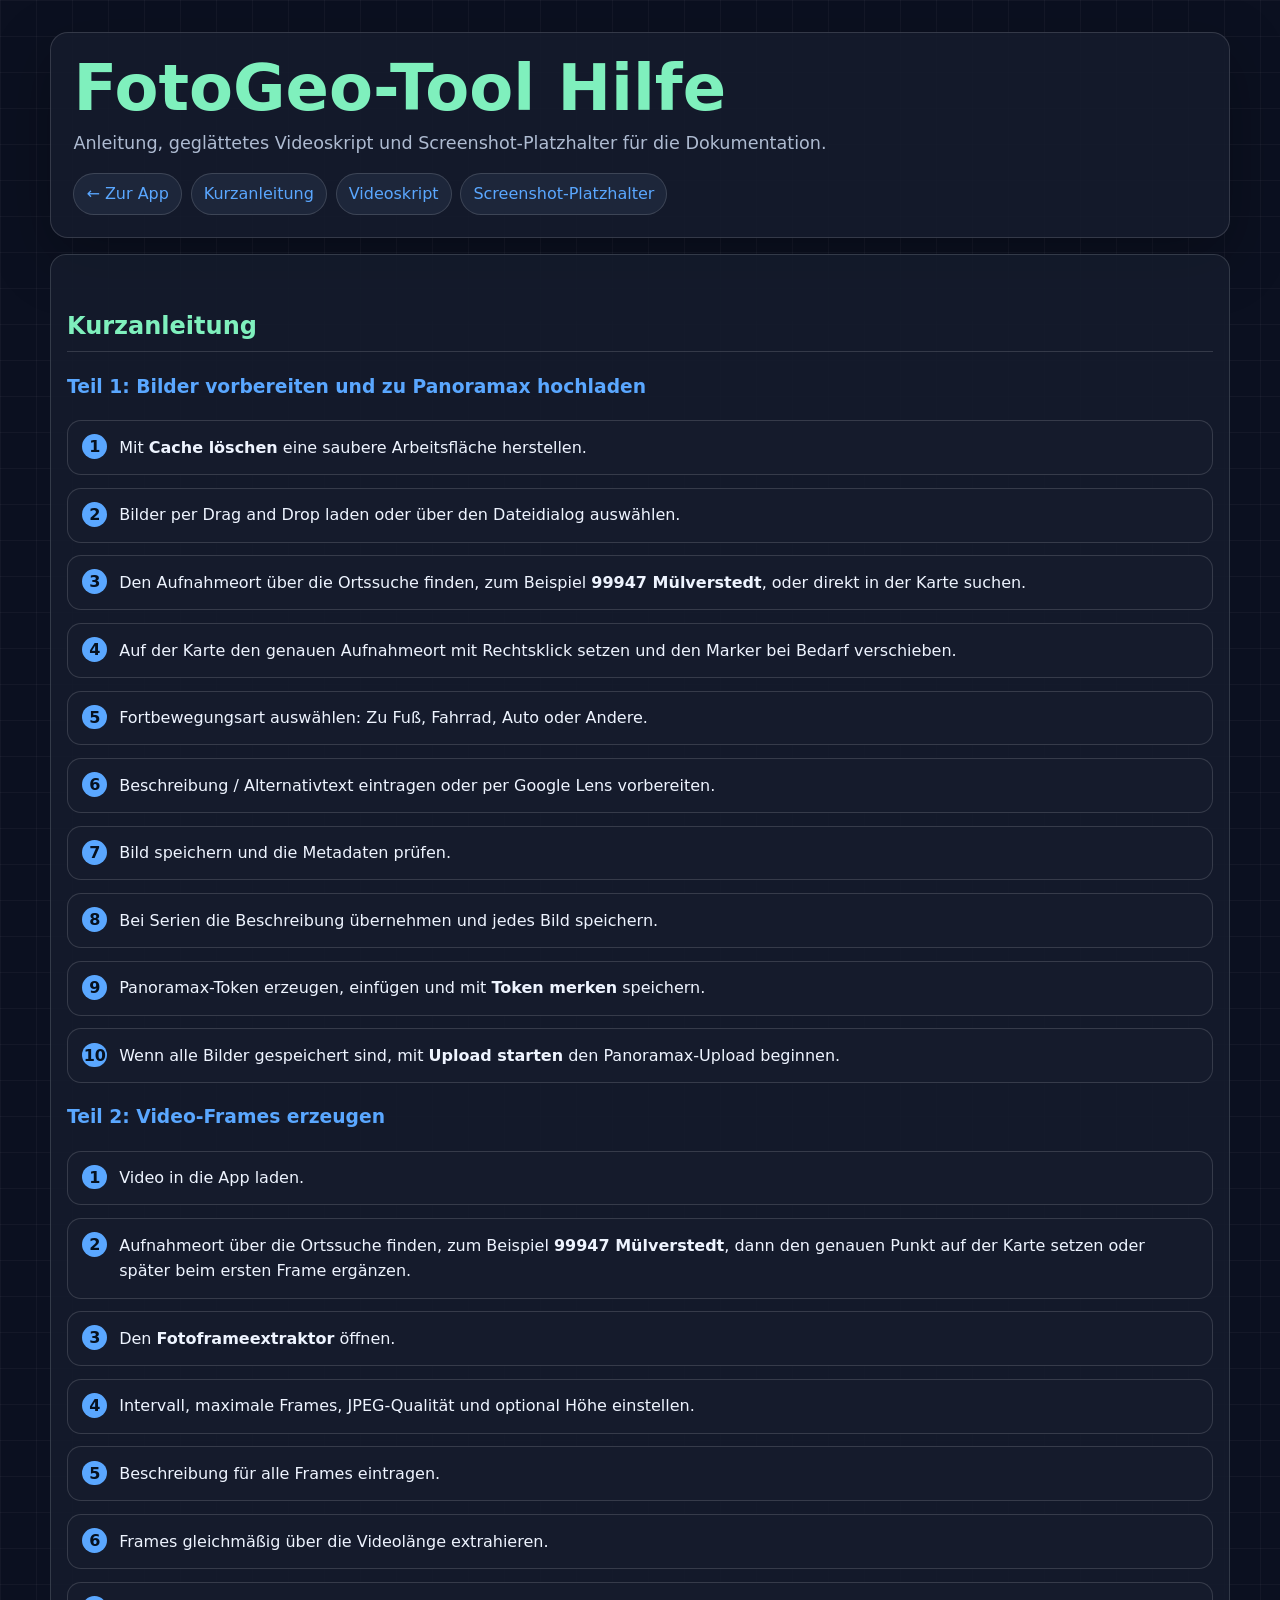
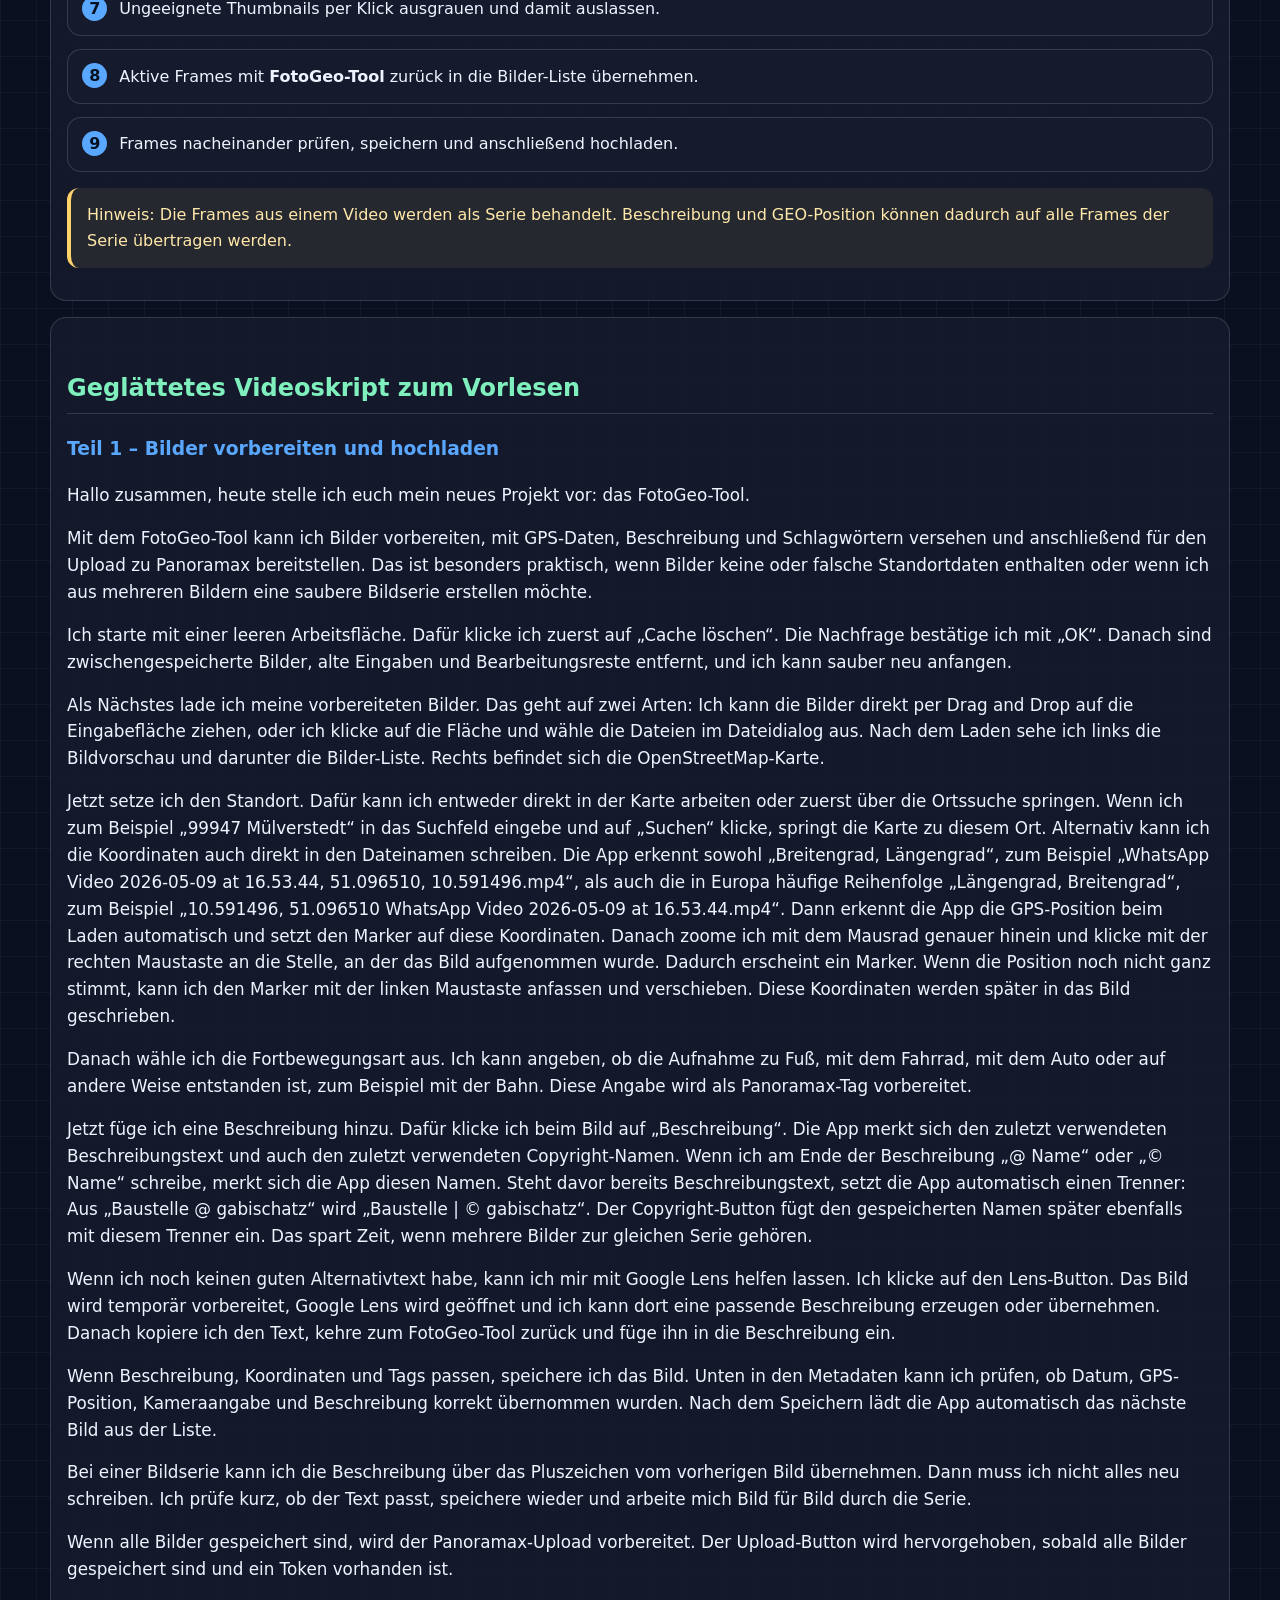
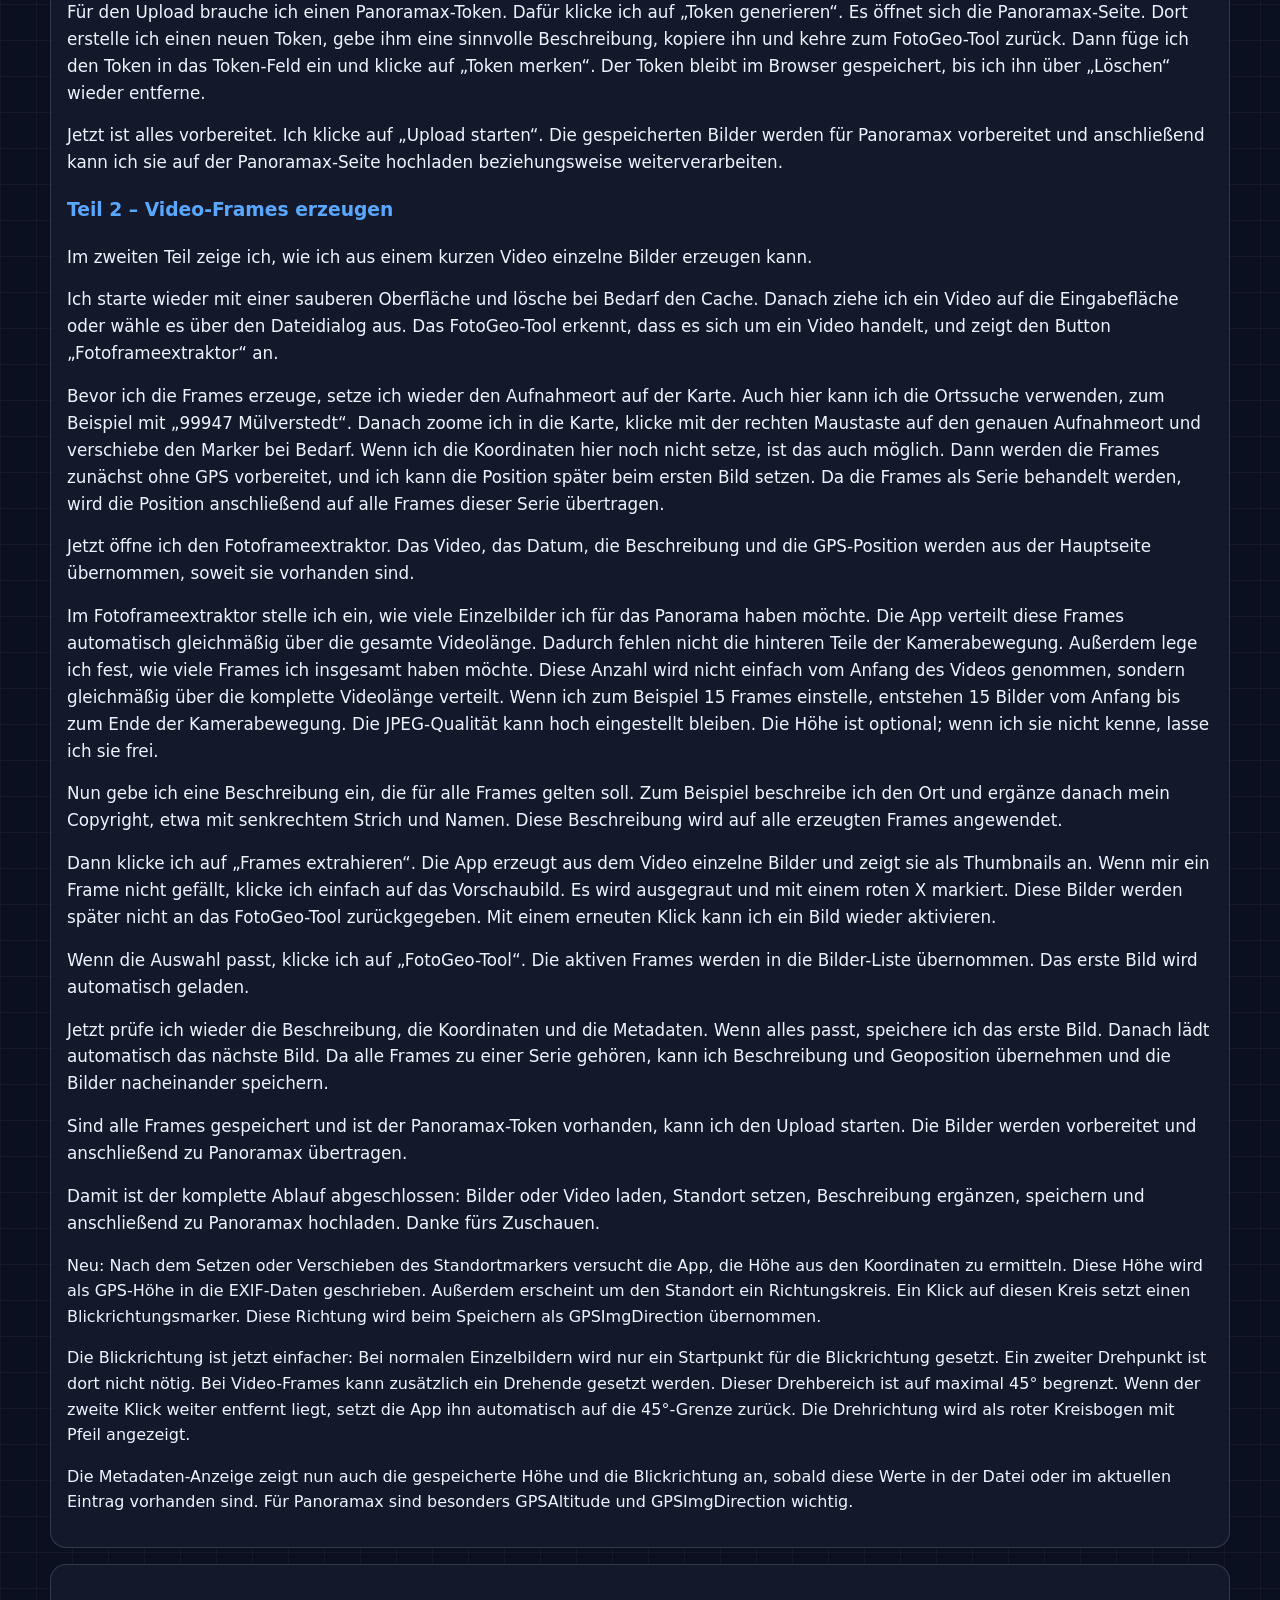
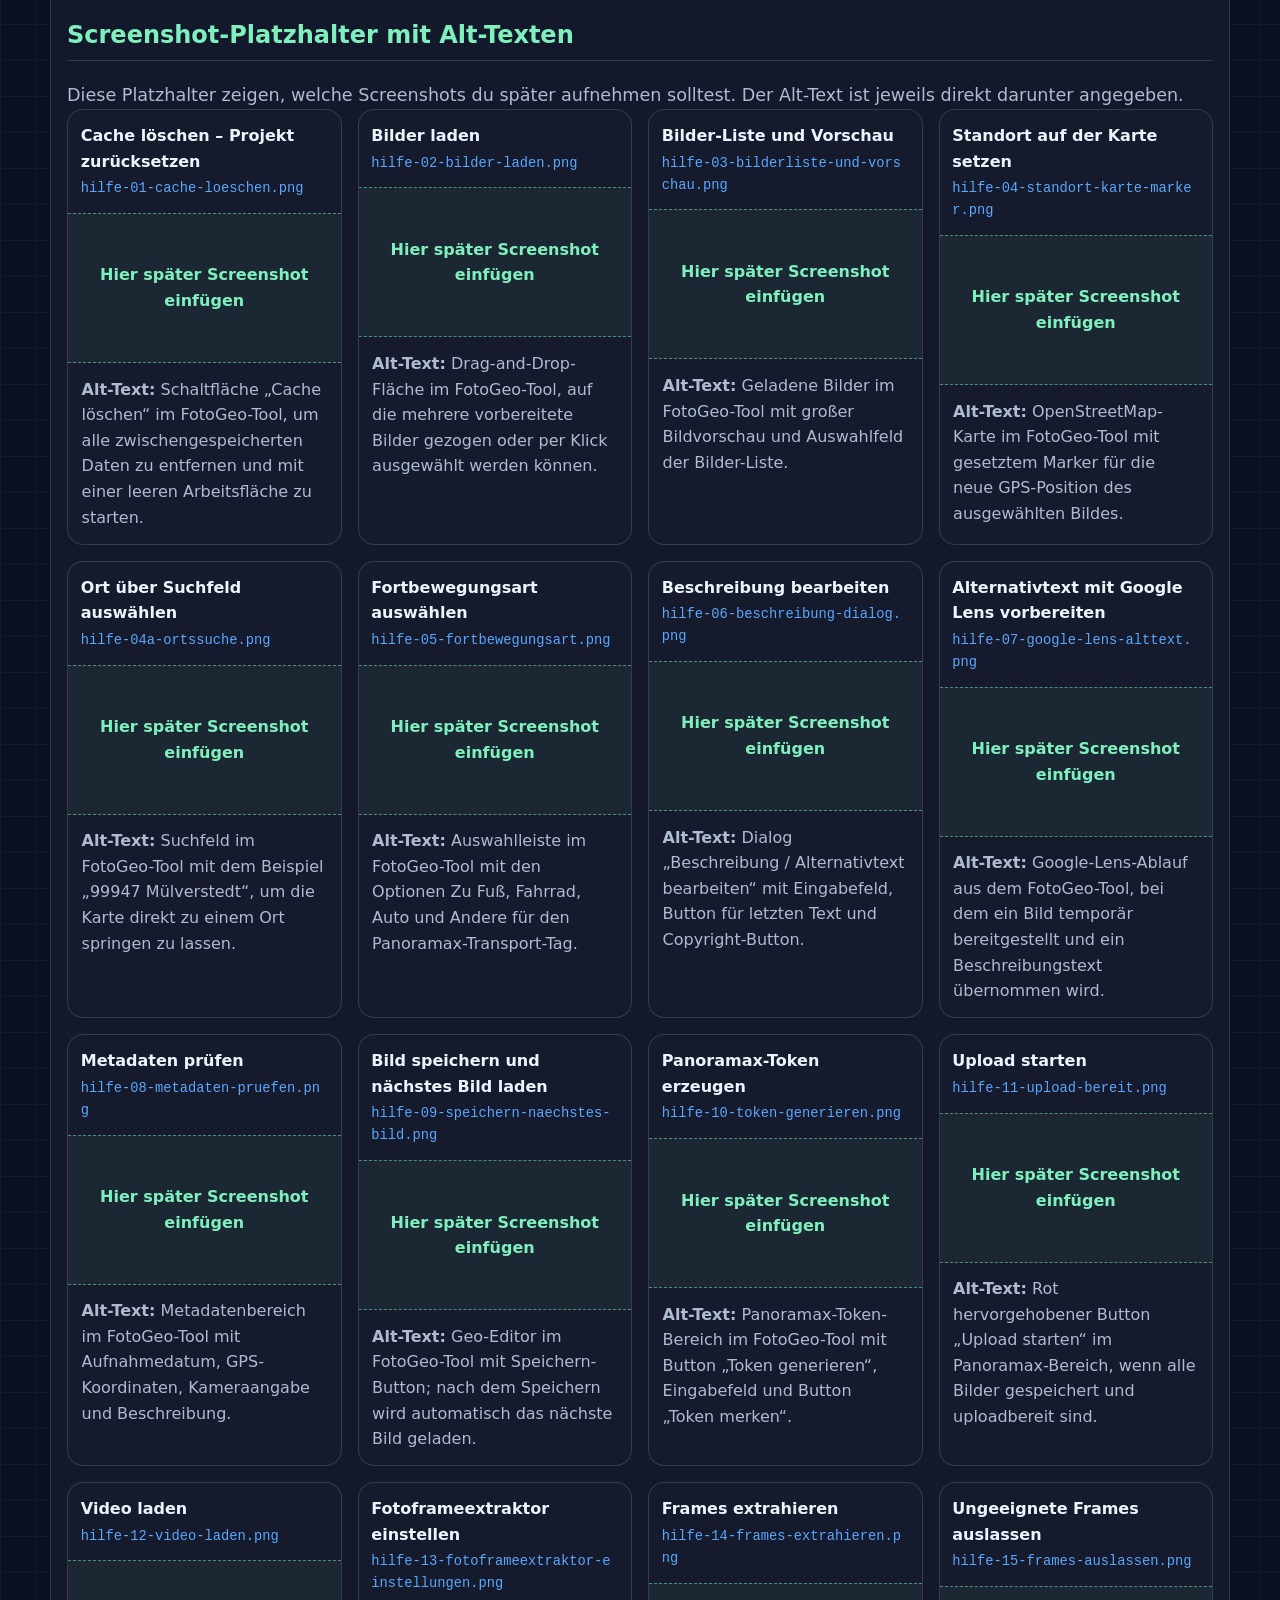
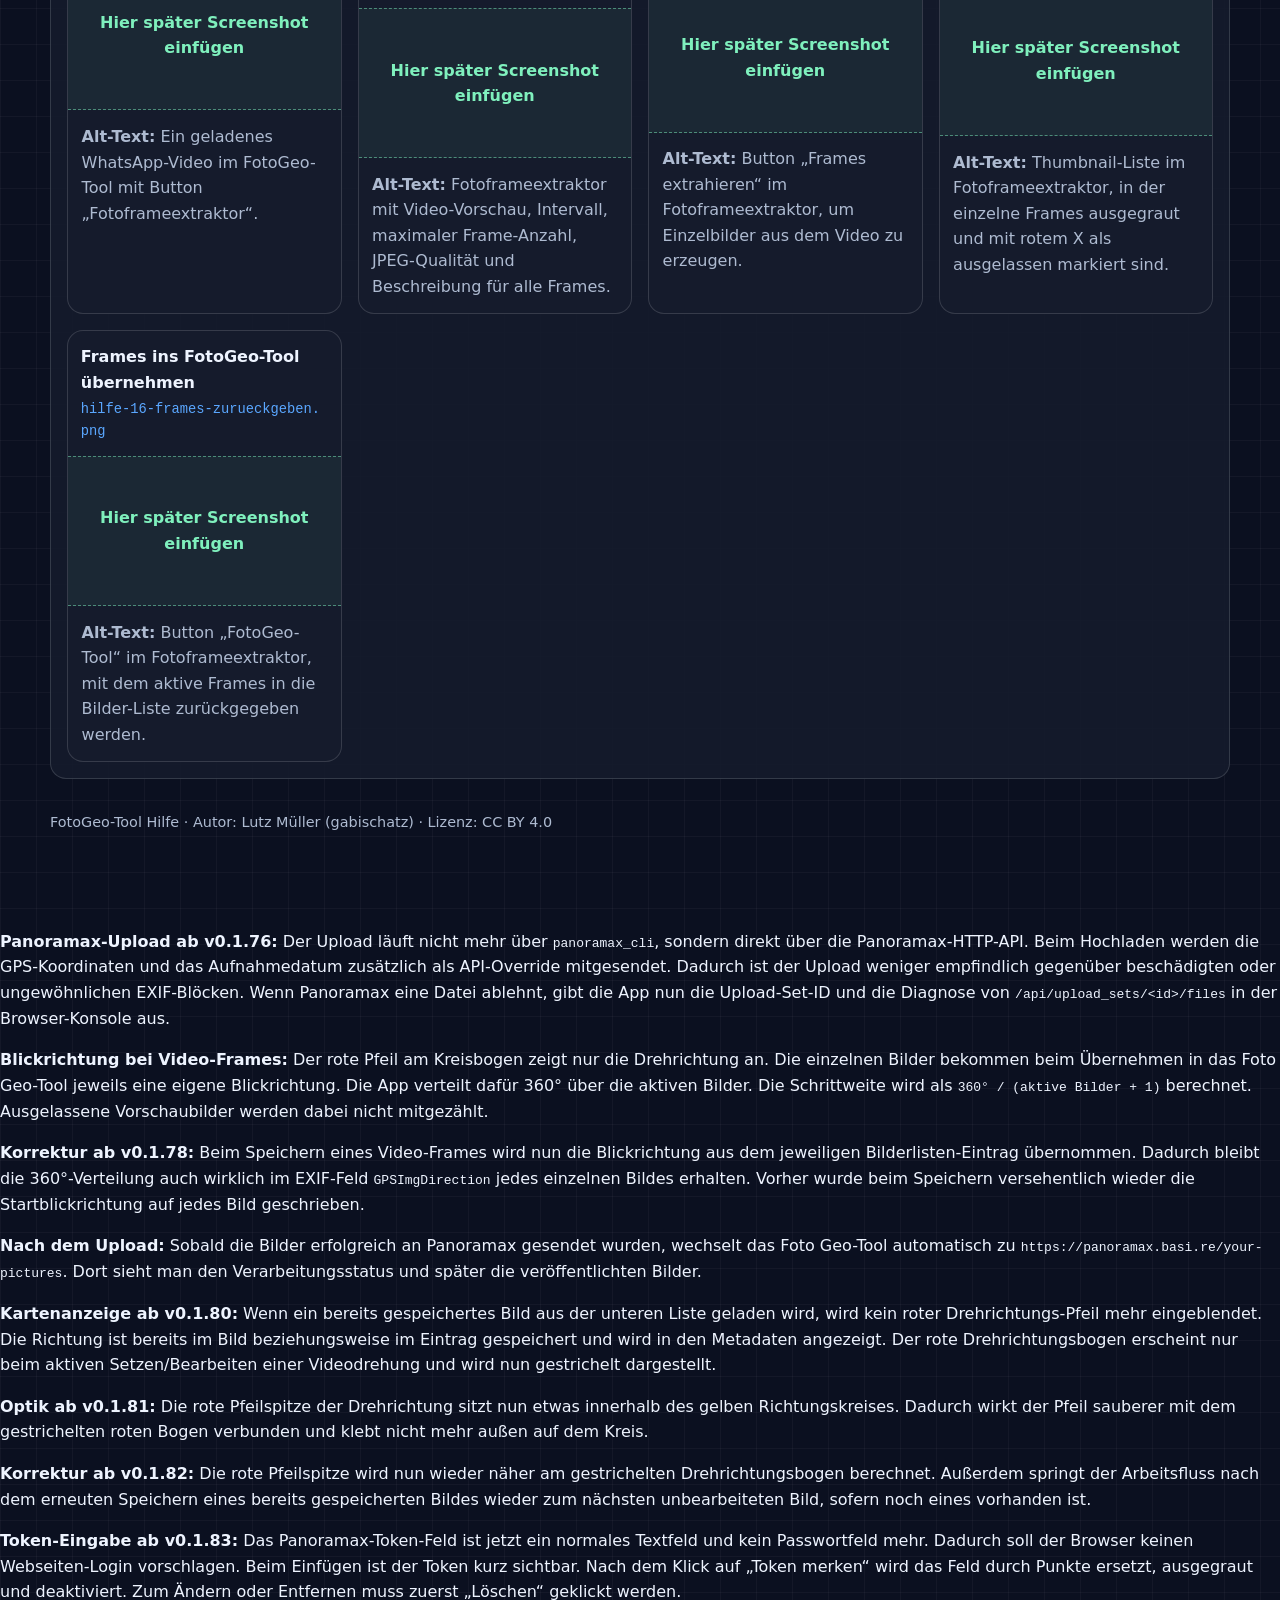
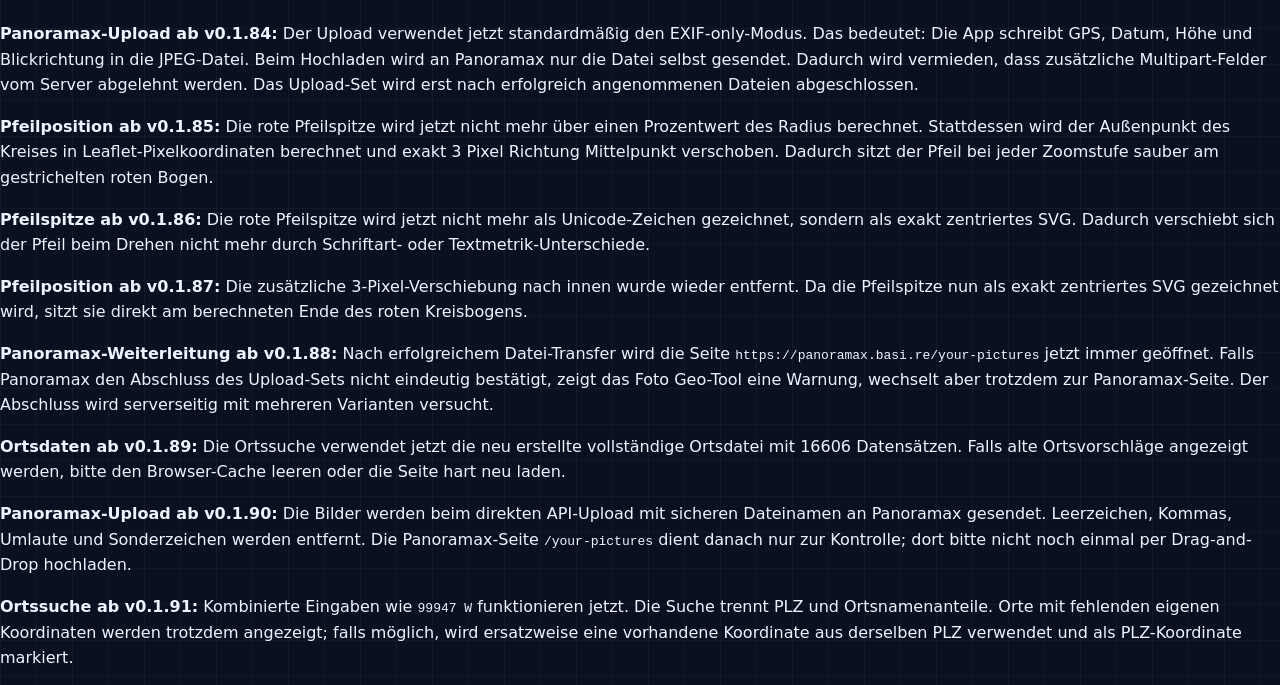
==== hilfe.html @ 40afccf9 "Add files via upload" ====
<!DOCTYPE html>
<html lang="de">
<head>
<meta charset="UTF-8">
<meta name="viewport" content="width=device-width, initial-scale=1.0">
<meta name="author" content="Lutz Müller (gabischatz)">
<meta name="description" content="Hilfe und geglättetes Videoskript für das FotoGeo-Tool: Bilder und Video-Frames mit GPS, Beschreibung und Panoramax-Upload vorbereiten.">
<meta name="keywords" content="FotoGeo-Tool, Hilfe, Anleitung, Panoramax, GPS, EXIF, Video Frames, Alternativtext, Google Lens">
<meta name="robots" content="index, follow">
<meta name="license" content="CC BY 4.0">
<link rel="license" href="https://creativecommons.org/licenses/by/4.0/deed.de">
<link rel="canonical" href="https://gabischatz.de.cool/FotoGeoTool/hilfe.html">
<title>FotoGeo-Tool Hilfe – Anleitung und Videoskript</title>
<style>
:root {
  --bg: #0b1020;
  --panel: #151b2c;
  --panel2: #1d263a;
  --text: #eef4ff;
  --muted: #aebbd1;
  --accent: #7ff0bd;
  --accent2: #5aa7ff;
  --warn: #ffd36a;
  --border: rgba(255,255,255,0.14);
}
* { box-sizing: border-box; }
body {
  margin: 0;
  font-family: system-ui, -apple-system, BlinkMacSystemFont, "Segoe UI", sans-serif;
  background:
    linear-gradient(rgba(255,255,255,0.035) 1px, transparent 1px),
    linear-gradient(90deg, rgba(255,255,255,0.035) 1px, transparent 1px),
    var(--bg);
  background-size: 36px 36px;
  color: var(--text);
  line-height: 1.6;
}
.page {
  width: min(1180px, calc(100% - 2rem));
  margin: 0 auto;
  padding: 2rem 0 4rem;
}
header {
  padding: 1.4rem;
  border: 1px solid var(--border);
  border-radius: 18px;
  background: rgba(21, 27, 44, 0.88);
  box-shadow: 0 20px 60px rgba(0,0,0,0.28);
}
h1 {
  margin: 0 0 0.35rem;
  font-size: clamp(2rem, 5vw, 4.4rem);
  line-height: 1.05;
  color: var(--accent);
}
h2 {
  color: var(--accent);
  margin-top: 2.2rem;
  border-bottom: 1px solid var(--border);
  padding-bottom: 0.35rem;
}
h3 { color: var(--accent2); }
a { color: var(--accent2); }
.lead { color: var(--muted); font-size: 1.1rem; margin: 0.4rem 0 0; }
.nav {
  display: flex;
  flex-wrap: wrap;
  gap: 0.55rem;
  margin-top: 1rem;
}
.nav a {
  text-decoration: none;
  border: 1px solid var(--border);
  border-radius: 999px;
  padding: 0.45rem 0.75rem;
  background: var(--panel2);
}
.panel {
  margin-top: 1rem;
  padding: 1rem;
  background: rgba(21, 27, 44, 0.9);
  border: 1px solid var(--border);
  border-radius: 16px;
}
.steps {
  counter-reset: step;
  display: grid;
  gap: 0.8rem;
  padding: 0;
  list-style: none;
}
.steps li {
  counter-increment: step;
  padding: 0.85rem 0.95rem 0.85rem 3.2rem;
  background: var(--panel);
  border: 1px solid var(--border);
  border-radius: 14px;
  position: relative;
}
.steps li::before {
  content: counter(step);
  position: absolute;
  left: 0.9rem;
  top: 0.82rem;
  width: 1.55rem;
  height: 1.55rem;
  border-radius: 50%;
  background: var(--accent2);
  color: #06111f;
  font-weight: 800;
  display: grid;
  place-items: center;
}
.script {
  white-space: pre-wrap;
  font-size: 1.05rem;
}
.script p {
  margin: 0 0 1rem;
}
.shot-grid {
  display: grid;
  grid-template-columns: repeat(auto-fit, minmax(270px, 1fr));
  gap: 1rem;
}
.shot-card {
  background: var(--panel);
  border: 1px solid var(--border);
  border-radius: 16px;
  overflow: hidden;
}
.shot-top {
  padding: 0.8rem;
  display: grid;
  gap: 0.25rem;
}
.shot-top code {
  color: var(--accent2);
  font-size: 0.86rem;
  word-break: break-all;
}
.shot-box {
  min-height: 150px;
  border-top: 1px dashed rgba(127,240,189,0.5);
  border-bottom: 1px dashed rgba(127,240,189,0.5);
  background: rgba(127,240,189,0.06);
  display: grid;
  place-items: center;
  color: var(--accent);
  font-weight: 800;
  text-align: center;
  padding: 1rem;
}
.shot-card p {
  margin: 0;
  padding: 0.85rem;
  color: var(--muted);
}
.note {
  border-left: 4px solid var(--warn);
  background: rgba(255,211,106,0.08);
  padding: 0.9rem 1rem;
  border-radius: 12px;
  color: #ffe8aa;
}
footer {
  margin-top: 2rem;
  color: var(--muted);
  font-size: 0.9rem;
}
@media print {
  body { background: white; color: black; }
  .panel, header, .shot-card, .steps li { background: white; color: black; border-color: #bbb; }
  h1, h2, h3, a { color: black; }
  .shot-box { color: black; }
}
</style>
</head>
<body>
  <main class="page">
    <header>
      <h1>FotoGeo-Tool Hilfe</h1>
      <p class="lead">Anleitung, geglättetes Videoskript und Screenshot-Platzhalter für die Dokumentation.</p>
      <nav class="nav">
        <a href="index.html">← Zur App</a>
        <a href="#kurzanleitung">Kurzanleitung</a>
        <a href="#videoskript">Videoskript</a>
        <a href="#platzhalter">Screenshot-Platzhalter</a>
      </nav>
    </header>

    <section id="kurzanleitung" class="panel">
      <h2>Kurzanleitung</h2>
      <h3>Teil 1: Bilder vorbereiten und zu Panoramax hochladen</h3>
      <ol class="steps">
        <li>Mit <strong>Cache löschen</strong> eine saubere Arbeitsfläche herstellen.</li>
        <li>Bilder per Drag and Drop laden oder über den Dateidialog auswählen.</li>
        <li>Den Aufnahmeort über die Ortssuche finden, zum Beispiel <strong>99947 Mülverstedt</strong>, oder direkt in der Karte suchen.</li>
        <li>Auf der Karte den genauen Aufnahmeort mit Rechtsklick setzen und den Marker bei Bedarf verschieben.</li>
        <li>Fortbewegungsart auswählen: Zu Fuß, Fahrrad, Auto oder Andere.</li>
        <li>Beschreibung / Alternativtext eintragen oder per Google Lens vorbereiten.</li>
        <li>Bild speichern und die Metadaten prüfen.</li>
        <li>Bei Serien die Beschreibung übernehmen und jedes Bild speichern.</li>
        <li>Panoramax-Token erzeugen, einfügen und mit <strong>Token merken</strong> speichern.</li>
        <li>Wenn alle Bilder gespeichert sind, mit <strong>Upload starten</strong> den Panoramax-Upload beginnen.</li>
      </ol>

      <h3>Teil 2: Video-Frames erzeugen</h3>
      <ol class="steps">
        <li>Video in die App laden.</li>
        <li>Aufnahmeort über die Ortssuche finden, zum Beispiel <strong>99947 Mülverstedt</strong>, dann den genauen Punkt auf der Karte setzen oder später beim ersten Frame ergänzen.</li>
        <li>Den <strong>Fotoframeextraktor</strong> öffnen.</li>
        <li>Intervall, maximale Frames, JPEG-Qualität und optional Höhe einstellen.</li>
        <li>Beschreibung für alle Frames eintragen.</li>
        <li>Frames gleichmäßig über die Videolänge extrahieren.</li>
        <li>Ungeeignete Thumbnails per Klick ausgrauen und damit auslassen.</li>
        <li>Aktive Frames mit <strong>FotoGeo-Tool</strong> zurück in die Bilder-Liste übernehmen.</li>
        <li>Frames nacheinander prüfen, speichern und anschließend hochladen.</li>
      </ol>
      <p class="note">Hinweis: Die Frames aus einem Video werden als Serie behandelt. Beschreibung und GEO-Position können dadurch auf alle Frames der Serie übertragen werden.</p>
    </section>

    <section id="videoskript" class="panel">
      <h2>Geglättetes Videoskript zum Vorlesen</h2>
      <h3>Teil 1 – Bilder vorbereiten und hochladen</h3>
      <div class="script"><p>Hallo zusammen, heute stelle ich euch mein neues Projekt vor: das FotoGeo-Tool.</p><p>Mit dem FotoGeo-Tool kann ich Bilder vorbereiten, mit GPS-Daten, Beschreibung und Schlagwörtern versehen und anschließend für den Upload zu Panoramax bereitstellen. Das ist besonders praktisch, wenn Bilder keine oder falsche Standortdaten enthalten oder wenn ich aus mehreren Bildern eine saubere Bildserie erstellen möchte.</p><p>Ich starte mit einer leeren Arbeitsfläche. Dafür klicke ich zuerst auf „Cache löschen“. Die Nachfrage bestätige ich mit „OK“. Danach sind zwischengespeicherte Bilder, alte Eingaben und Bearbeitungsreste entfernt, und ich kann sauber neu anfangen.</p><p>Als Nächstes lade ich meine vorbereiteten Bilder. Das geht auf zwei Arten: Ich kann die Bilder direkt per Drag and Drop auf die Eingabefläche ziehen, oder ich klicke auf die Fläche und wähle die Dateien im Dateidialog aus. Nach dem Laden sehe ich links die Bildvorschau und darunter die Bilder-Liste. Rechts befindet sich die OpenStreetMap-Karte.</p><p>Jetzt setze ich den Standort. Dafür kann ich entweder direkt in der Karte arbeiten oder zuerst über die Ortssuche springen. Wenn ich zum Beispiel „99947 Mülverstedt“ in das Suchfeld eingebe und auf „Suchen“ klicke, springt die Karte zu diesem Ort. Alternativ kann ich die Koordinaten auch direkt in den Dateinamen schreiben. Die App erkennt sowohl „Breitengrad, Längengrad“, zum Beispiel „WhatsApp Video 2026-05-09 at 16.53.44, 51.096510, 10.591496.mp4“, als auch die in Europa häufige Reihenfolge „Längengrad, Breitengrad“, zum Beispiel „10.591496, 51.096510 WhatsApp Video 2026-05-09 at 16.53.44.mp4“. Dann erkennt die App die GPS-Position beim Laden automatisch und setzt den Marker auf diese Koordinaten. Danach zoome ich mit dem Mausrad genauer hinein und klicke mit der rechten Maustaste an die Stelle, an der das Bild aufgenommen wurde. Dadurch erscheint ein Marker. Wenn die Position noch nicht ganz stimmt, kann ich den Marker mit der linken Maustaste anfassen und verschieben. Diese Koordinaten werden später in das Bild geschrieben.</p><p>Danach wähle ich die Fortbewegungsart aus. Ich kann angeben, ob die Aufnahme zu Fuß, mit dem Fahrrad, mit dem Auto oder auf andere Weise entstanden ist, zum Beispiel mit der Bahn. Diese Angabe wird als Panoramax-Tag vorbereitet.</p><p>Jetzt füge ich eine Beschreibung hinzu. Dafür klicke ich beim Bild auf „Beschreibung“. Die App merkt sich den zuletzt verwendeten Beschreibungstext und auch den zuletzt verwendeten Copyright-Namen. Wenn ich am Ende der Beschreibung „@ Name“ oder „© Name“ schreibe, merkt sich die App diesen Namen. Steht davor bereits Beschreibungstext, setzt die App automatisch einen Trenner: Aus „Baustelle @ gabischatz“ wird „Baustelle | © gabischatz“. Der Copyright-Button fügt den gespeicherten Namen später ebenfalls mit diesem Trenner ein. Das spart Zeit, wenn mehrere Bilder zur gleichen Serie gehören.</p><p>Wenn ich noch keinen guten Alternativtext habe, kann ich mir mit Google Lens helfen lassen. Ich klicke auf den Lens-Button. Das Bild wird temporär vorbereitet, Google Lens wird geöffnet und ich kann dort eine passende Beschreibung erzeugen oder übernehmen. Danach kopiere ich den Text, kehre zum FotoGeo-Tool zurück und füge ihn in die Beschreibung ein.</p><p>Wenn Beschreibung, Koordinaten und Tags passen, speichere ich das Bild. Unten in den Metadaten kann ich prüfen, ob Datum, GPS-Position, Kameraangabe und Beschreibung korrekt übernommen wurden. Nach dem Speichern lädt die App automatisch das nächste Bild aus der Liste.</p><p>Bei einer Bildserie kann ich die Beschreibung über das Pluszeichen vom vorherigen Bild übernehmen. Dann muss ich nicht alles neu schreiben. Ich prüfe kurz, ob der Text passt, speichere wieder und arbeite mich Bild für Bild durch die Serie.</p><p>Wenn alle Bilder gespeichert sind, wird der Panoramax-Upload vorbereitet. Der Upload-Button wird hervorgehoben, sobald alle Bilder gespeichert sind und ein Token vorhanden ist.</p><p>Für den Upload brauche ich einen Panoramax-Token. Dafür klicke ich auf „Token generieren“. Es öffnet sich die Panoramax-Seite. Dort erstelle ich einen neuen Token, gebe ihm eine sinnvolle Beschreibung, kopiere ihn und kehre zum FotoGeo-Tool zurück. Dann füge ich den Token in das Token-Feld ein und klicke auf „Token merken“. Der Token bleibt im Browser gespeichert, bis ich ihn über „Löschen“ wieder entferne.</p><p>Jetzt ist alles vorbereitet. Ich klicke auf „Upload starten“. Die gespeicherten Bilder werden für Panoramax vorbereitet und anschließend kann ich sie auf der Panoramax-Seite hochladen beziehungsweise weiterverarbeiten.</p></div>

      <h3>Teil 2 – Video-Frames erzeugen</h3>
      <div class="script"><p>Im zweiten Teil zeige ich, wie ich aus einem kurzen Video einzelne Bilder erzeugen kann.</p><p>Ich starte wieder mit einer sauberen Oberfläche und lösche bei Bedarf den Cache. Danach ziehe ich ein Video auf die Eingabefläche oder wähle es über den Dateidialog aus. Das FotoGeo-Tool erkennt, dass es sich um ein Video handelt, und zeigt den Button „Fotoframeextraktor“ an.</p><p>Bevor ich die Frames erzeuge, setze ich wieder den Aufnahmeort auf der Karte. Auch hier kann ich die Ortssuche verwenden, zum Beispiel mit „99947 Mülverstedt“. Danach zoome ich in die Karte, klicke mit der rechten Maustaste auf den genauen Aufnahmeort und verschiebe den Marker bei Bedarf. Wenn ich die Koordinaten hier noch nicht setze, ist das auch möglich. Dann werden die Frames zunächst ohne GPS vorbereitet, und ich kann die Position später beim ersten Bild setzen. Da die Frames als Serie behandelt werden, wird die Position anschließend auf alle Frames dieser Serie übertragen.</p><p>Jetzt öffne ich den Fotoframeextraktor. Das Video, das Datum, die Beschreibung und die GPS-Position werden aus der Hauptseite übernommen, soweit sie vorhanden sind.</p><p>Im Fotoframeextraktor stelle ich ein, wie viele Einzelbilder ich für das Panorama haben möchte. Die App verteilt diese Frames automatisch gleichmäßig über die gesamte Videolänge. Dadurch fehlen nicht die hinteren Teile der Kamerabewegung. Außerdem lege ich fest, wie viele Frames ich insgesamt haben möchte. Diese Anzahl wird nicht einfach vom Anfang des Videos genommen, sondern gleichmäßig über die komplette Videolänge verteilt. Wenn ich zum Beispiel 15 Frames einstelle, entstehen 15 Bilder vom Anfang bis zum Ende der Kamerabewegung. Die JPEG-Qualität kann hoch eingestellt bleiben. Die Höhe ist optional; wenn ich sie nicht kenne, lasse ich sie frei.</p><p>Nun gebe ich eine Beschreibung ein, die für alle Frames gelten soll. Zum Beispiel beschreibe ich den Ort und ergänze danach mein Copyright, etwa mit senkrechtem Strich und Namen. Diese Beschreibung wird auf alle erzeugten Frames angewendet.</p><p>Dann klicke ich auf „Frames extrahieren“. Die App erzeugt aus dem Video einzelne Bilder und zeigt sie als Thumbnails an. Wenn mir ein Frame nicht gefällt, klicke ich einfach auf das Vorschaubild. Es wird ausgegraut und mit einem roten X markiert. Diese Bilder werden später nicht an das FotoGeo-Tool zurückgegeben. Mit einem erneuten Klick kann ich ein Bild wieder aktivieren.</p><p>Wenn die Auswahl passt, klicke ich auf „FotoGeo-Tool“. Die aktiven Frames werden in die Bilder-Liste übernommen. Das erste Bild wird automatisch geladen.</p><p>Jetzt prüfe ich wieder die Beschreibung, die Koordinaten und die Metadaten. Wenn alles passt, speichere ich das erste Bild. Danach lädt automatisch das nächste Bild. Da alle Frames zu einer Serie gehören, kann ich Beschreibung und Geoposition übernehmen und die Bilder nacheinander speichern.</p><p>Sind alle Frames gespeichert und ist der Panoramax-Token vorhanden, kann ich den Upload starten. Die Bilder werden vorbereitet und anschließend zu Panoramax übertragen.</p><p>Damit ist der komplette Ablauf abgeschlossen: Bilder oder Video laden, Standort setzen, Beschreibung ergänzen, speichern und anschließend zu Panoramax hochladen. Danke fürs Zuschauen.</p></div>
    
<p>Neu: Nach dem Setzen oder Verschieben des Standortmarkers versucht die App, die Höhe aus den Koordinaten zu ermitteln. Diese Höhe wird als GPS-Höhe in die EXIF-Daten geschrieben. Außerdem erscheint um den Standort ein Richtungskreis. Ein Klick auf diesen Kreis setzt einen Blickrichtungsmarker. Diese Richtung wird beim Speichern als GPSImgDirection übernommen.</p>

    
<p>Die Blickrichtung ist jetzt einfacher: Bei normalen Einzelbildern wird nur ein Startpunkt für die Blickrichtung gesetzt. Ein zweiter Drehpunkt ist dort nicht nötig. Bei Video-Frames kann zusätzlich ein Drehende gesetzt werden. Dieser Drehbereich ist auf maximal 45° begrenzt. Wenn der zweite Klick weiter entfernt liegt, setzt die App ihn automatisch auf die 45°-Grenze zurück. Die Drehrichtung wird als roter Kreisbogen mit Pfeil angezeigt.</p>

    
<p>Die Metadaten-Anzeige zeigt nun auch die gespeicherte Höhe und die Blickrichtung an, sobald diese Werte in der Datei oder im aktuellen Eintrag vorhanden sind. Für Panoramax sind besonders GPSAltitude und GPSImgDirection wichtig.</p>

    </section>

    <section id="platzhalter" class="panel">
      <h2>Screenshot-Platzhalter mit Alt-Texten</h2>
      <p class="lead">Diese Platzhalter zeigen, welche Screenshots du später aufnehmen solltest. Der Alt-Text ist jeweils direkt darunter angegeben.</p>
      <div class="shot-grid">
        
      <article class="shot-card">
        <div class="shot-top">
          <strong>Cache löschen – Projekt zurücksetzen</strong>
          <code>hilfe-01-cache-loeschen.png</code>
        </div>
        <div class="shot-box">
          <span>Hier später Screenshot einfügen</span>
        </div>
        <p><strong>Alt-Text:</strong> Schaltfläche „Cache löschen“ im FotoGeo-Tool, um alle zwischengespeicherten Daten zu entfernen und mit einer leeren Arbeitsfläche zu starten.</p>
      </article>
    

      <article class="shot-card">
        <div class="shot-top">
          <strong>Bilder laden</strong>
          <code>hilfe-02-bilder-laden.png</code>
        </div>
        <div class="shot-box">
          <span>Hier später Screenshot einfügen</span>
        </div>
        <p><strong>Alt-Text:</strong> Drag-and-Drop-Fläche im FotoGeo-Tool, auf die mehrere vorbereitete Bilder gezogen oder per Klick ausgewählt werden können.</p>
      </article>
    

      <article class="shot-card">
        <div class="shot-top">
          <strong>Bilder-Liste und Vorschau</strong>
          <code>hilfe-03-bilderliste-und-vorschau.png</code>
        </div>
        <div class="shot-box">
          <span>Hier später Screenshot einfügen</span>
        </div>
        <p><strong>Alt-Text:</strong> Geladene Bilder im FotoGeo-Tool mit großer Bildvorschau und Auswahlfeld der Bilder-Liste.</p>
      </article>
    

      <article class="shot-card">
        <div class="shot-top">
          <strong>Standort auf der Karte setzen</strong>
          <code>hilfe-04-standort-karte-marker.png</code>
        </div>
        <div class="shot-box">
          <span>Hier später Screenshot einfügen</span>
        </div>
        <p><strong>Alt-Text:</strong> OpenStreetMap-Karte im FotoGeo-Tool mit gesetztem Marker für die neue GPS-Position des ausgewählten Bildes.</p>
      </article>
    

      
      <article class="shot-card">
        <div class="shot-top">
          <strong>Ort über Suchfeld auswählen</strong>
          <code>hilfe-04a-ortssuche.png</code>
        </div>
        <div class="shot-box">
          <span>Hier später Screenshot einfügen</span>
        </div>
        <p><strong>Alt-Text:</strong> Suchfeld im FotoGeo-Tool mit dem Beispiel „99947 Mülverstedt“, um die Karte direkt zu einem Ort springen zu lassen.</p>
      </article>
    
<article class="shot-card">
        <div class="shot-top">
          <strong>Fortbewegungsart auswählen</strong>
          <code>hilfe-05-fortbewegungsart.png</code>
        </div>
        <div class="shot-box">
          <span>Hier später Screenshot einfügen</span>
        </div>
        <p><strong>Alt-Text:</strong> Auswahlleiste im FotoGeo-Tool mit den Optionen Zu Fuß, Fahrrad, Auto und Andere für den Panoramax-Transport-Tag.</p>
      </article>
    

      <article class="shot-card">
        <div class="shot-top">
          <strong>Beschreibung bearbeiten</strong>
          <code>hilfe-06-beschreibung-dialog.png</code>
        </div>
        <div class="shot-box">
          <span>Hier später Screenshot einfügen</span>
        </div>
        <p><strong>Alt-Text:</strong> Dialog „Beschreibung / Alternativtext bearbeiten“ mit Eingabefeld, Button für letzten Text und Copyright-Button.</p>
      </article>
    

      <article class="shot-card">
        <div class="shot-top">
          <strong>Alternativtext mit Google Lens vorbereiten</strong>
          <code>hilfe-07-google-lens-alttext.png</code>
        </div>
        <div class="shot-box">
          <span>Hier später Screenshot einfügen</span>
        </div>
        <p><strong>Alt-Text:</strong> Google-Lens-Ablauf aus dem FotoGeo-Tool, bei dem ein Bild temporär bereitgestellt und ein Beschreibungstext übernommen wird.</p>
      </article>
    

      <article class="shot-card">
        <div class="shot-top">
          <strong>Metadaten prüfen</strong>
          <code>hilfe-08-metadaten-pruefen.png</code>
        </div>
        <div class="shot-box">
          <span>Hier später Screenshot einfügen</span>
        </div>
        <p><strong>Alt-Text:</strong> Metadatenbereich im FotoGeo-Tool mit Aufnahmedatum, GPS-Koordinaten, Kameraangabe und Beschreibung.</p>
      </article>
    

      <article class="shot-card">
        <div class="shot-top">
          <strong>Bild speichern und nächstes Bild laden</strong>
          <code>hilfe-09-speichern-naechstes-bild.png</code>
        </div>
        <div class="shot-box">
          <span>Hier später Screenshot einfügen</span>
        </div>
        <p><strong>Alt-Text:</strong> Geo-Editor im FotoGeo-Tool mit Speichern-Button; nach dem Speichern wird automatisch das nächste Bild geladen.</p>
      </article>
    

      <article class="shot-card">
        <div class="shot-top">
          <strong>Panoramax-Token erzeugen</strong>
          <code>hilfe-10-token-generieren.png</code>
        </div>
        <div class="shot-box">
          <span>Hier später Screenshot einfügen</span>
        </div>
        <p><strong>Alt-Text:</strong> Panoramax-Token-Bereich im FotoGeo-Tool mit Button „Token generieren“, Eingabefeld und Button „Token merken“.</p>
      </article>
    

      <article class="shot-card">
        <div class="shot-top">
          <strong>Upload starten</strong>
          <code>hilfe-11-upload-bereit.png</code>
        </div>
        <div class="shot-box">
          <span>Hier später Screenshot einfügen</span>
        </div>
        <p><strong>Alt-Text:</strong> Rot hervorgehobener Button „Upload starten“ im Panoramax-Bereich, wenn alle Bilder gespeichert und uploadbereit sind.</p>
      </article>
    

      <article class="shot-card">
        <div class="shot-top">
          <strong>Video laden</strong>
          <code>hilfe-12-video-laden.png</code>
        </div>
        <div class="shot-box">
          <span>Hier später Screenshot einfügen</span>
        </div>
        <p><strong>Alt-Text:</strong> Ein geladenes WhatsApp-Video im FotoGeo-Tool mit Button „Fotoframeextraktor“.</p>
      </article>
    

      <article class="shot-card">
        <div class="shot-top">
          <strong>Fotoframeextraktor einstellen</strong>
          <code>hilfe-13-fotoframeextraktor-einstellungen.png</code>
        </div>
        <div class="shot-box">
          <span>Hier später Screenshot einfügen</span>
        </div>
        <p><strong>Alt-Text:</strong> Fotoframeextraktor mit Video-Vorschau, Intervall, maximaler Frame-Anzahl, JPEG-Qualität und Beschreibung für alle Frames.</p>
      </article>
    

      <article class="shot-card">
        <div class="shot-top">
          <strong>Frames extrahieren</strong>
          <code>hilfe-14-frames-extrahieren.png</code>
        </div>
        <div class="shot-box">
          <span>Hier später Screenshot einfügen</span>
        </div>
        <p><strong>Alt-Text:</strong> Button „Frames extrahieren“ im Fotoframeextraktor, um Einzelbilder aus dem Video zu erzeugen.</p>
      </article>
    

      <article class="shot-card">
        <div class="shot-top">
          <strong>Ungeeignete Frames auslassen</strong>
          <code>hilfe-15-frames-auslassen.png</code>
        </div>
        <div class="shot-box">
          <span>Hier später Screenshot einfügen</span>
        </div>
        <p><strong>Alt-Text:</strong> Thumbnail-Liste im Fotoframeextraktor, in der einzelne Frames ausgegraut und mit rotem X als ausgelassen markiert sind.</p>
      </article>
    

      <article class="shot-card">
        <div class="shot-top">
          <strong>Frames ins FotoGeo-Tool übernehmen</strong>
          <code>hilfe-16-frames-zurueckgeben.png</code>
        </div>
        <div class="shot-box">
          <span>Hier später Screenshot einfügen</span>
        </div>
        <p><strong>Alt-Text:</strong> Button „FotoGeo-Tool“ im Fotoframeextraktor, mit dem aktive Frames in die Bilder-Liste zurückgegeben werden.</p>
      </article>
    
      </div>
    </section>

    <footer>
      <p>FotoGeo-Tool Hilfe · Autor: Lutz Müller (gabischatz) · Lizenz: CC BY 4.0</p>
    </footer>
  </main>

<!-- v0.1.75: icon.svg/Favicon im Hauptdokument ergänzt. -->

<p><strong>Panoramax-Upload ab v0.1.76:</strong> Der Upload läuft nicht mehr über <code>panoramax_cli</code>, sondern direkt über die Panoramax-HTTP-API. Beim Hochladen werden die GPS-Koordinaten und das Aufnahmedatum zusätzlich als API-Override mitgesendet. Dadurch ist der Upload weniger empfindlich gegenüber beschädigten oder ungewöhnlichen EXIF-Blöcken. Wenn Panoramax eine Datei ablehnt, gibt die App nun die Upload-Set-ID und die Diagnose von <code>/api/upload_sets/&lt;id&gt;/files</code> in der Browser-Konsole aus.</p>


<p><strong>Blickrichtung bei Video-Frames:</strong> Der rote Pfeil am Kreisbogen zeigt nur die Drehrichtung an. Die einzelnen Bilder bekommen beim Übernehmen in das Foto Geo-Tool jeweils eine eigene Blickrichtung. Die App verteilt dafür 360° über die aktiven Bilder. Die Schrittweite wird als <code>360° / (aktive Bilder + 1)</code> berechnet. Ausgelassene Vorschaubilder werden dabei nicht mitgezählt.</p>


<p><strong>Korrektur ab v0.1.78:</strong> Beim Speichern eines Video-Frames wird nun die Blickrichtung aus dem jeweiligen Bilderlisten-Eintrag übernommen. Dadurch bleibt die 360°-Verteilung auch wirklich im EXIF-Feld <code>GPSImgDirection</code> jedes einzelnen Bildes erhalten. Vorher wurde beim Speichern versehentlich wieder die Startblickrichtung auf jedes Bild geschrieben.</p>


<p><strong>Nach dem Upload:</strong> Sobald die Bilder erfolgreich an Panoramax gesendet wurden, wechselt das Foto Geo-Tool automatisch zu <code>https://panoramax.basi.re/your-pictures</code>. Dort sieht man den Verarbeitungsstatus und später die veröffentlichten Bilder.</p>


<p><strong>Kartenanzeige ab v0.1.80:</strong> Wenn ein bereits gespeichertes Bild aus der unteren Liste geladen wird, wird kein roter Drehrichtungs-Pfeil mehr eingeblendet. Die Richtung ist bereits im Bild beziehungsweise im Eintrag gespeichert und wird in den Metadaten angezeigt. Der rote Drehrichtungsbogen erscheint nur beim aktiven Setzen/Bearbeiten einer Videodrehung und wird nun gestrichelt dargestellt.</p>


<p><strong>Optik ab v0.1.81:</strong> Die rote Pfeilspitze der Drehrichtung sitzt nun etwas innerhalb des gelben Richtungskreises. Dadurch wirkt der Pfeil sauberer mit dem gestrichelten roten Bogen verbunden und klebt nicht mehr außen auf dem Kreis.</p>


<p><strong>Korrektur ab v0.1.82:</strong> Die rote Pfeilspitze wird nun wieder näher am gestrichelten Drehrichtungsbogen berechnet. Außerdem springt der Arbeitsfluss nach dem erneuten Speichern eines bereits gespeicherten Bildes wieder zum nächsten unbearbeiteten Bild, sofern noch eines vorhanden ist.</p>


<p><strong>Token-Eingabe ab v0.1.83:</strong> Das Panoramax-Token-Feld ist jetzt ein normales Textfeld und kein Passwortfeld mehr. Dadurch soll der Browser keinen Webseiten-Login vorschlagen. Beim Einfügen ist der Token kurz sichtbar. Nach dem Klick auf „Token merken“ wird das Feld durch Punkte ersetzt, ausgegraut und deaktiviert. Zum Ändern oder Entfernen muss zuerst „Löschen“ geklickt werden.</p>


<p><strong>Panoramax-Upload ab v0.1.84:</strong> Der Upload verwendet jetzt standardmäßig den EXIF-only-Modus. Das bedeutet: Die App schreibt GPS, Datum, Höhe und Blickrichtung in die JPEG-Datei. Beim Hochladen wird an Panoramax nur die Datei selbst gesendet. Dadurch wird vermieden, dass zusätzliche Multipart-Felder vom Server abgelehnt werden. Das Upload-Set wird erst nach erfolgreich angenommenen Dateien abgeschlossen.</p>

<p><strong>Pfeilposition ab v0.1.85:</strong> Die rote Pfeilspitze wird jetzt nicht mehr über einen Prozentwert des Radius berechnet. Stattdessen wird der Außenpunkt des Kreises in Leaflet-Pixelkoordinaten berechnet und exakt 3 Pixel Richtung Mittelpunkt verschoben. Dadurch sitzt der Pfeil bei jeder Zoomstufe sauber am gestrichelten roten Bogen.</p>
<p><strong>Pfeilspitze ab v0.1.86:</strong> Die rote Pfeilspitze wird jetzt nicht mehr als Unicode-Zeichen gezeichnet, sondern als exakt zentriertes SVG. Dadurch verschiebt sich der Pfeil beim Drehen nicht mehr durch Schriftart- oder Textmetrik-Unterschiede.</p>
<p><strong>Pfeilposition ab v0.1.87:</strong> Die zusätzliche 3-Pixel-Verschiebung nach innen wurde wieder entfernt. Da die Pfeilspitze nun als exakt zentriertes SVG gezeichnet wird, sitzt sie direkt am berechneten Ende des roten Kreisbogens.</p>
<p><strong>Panoramax-Weiterleitung ab v0.1.88:</strong> Nach erfolgreichem Datei-Transfer wird die Seite <code>https://panoramax.basi.re/your-pictures</code> jetzt immer geöffnet. Falls Panoramax den Abschluss des Upload-Sets nicht eindeutig bestätigt, zeigt das Foto Geo-Tool eine Warnung, wechselt aber trotzdem zur Panoramax-Seite. Der Abschluss wird serverseitig mit mehreren Varianten versucht.</p>
<p><strong>Ortsdaten ab v0.1.89:</strong> Die Ortssuche verwendet jetzt die neu erstellte vollständige Ortsdatei mit 16606 Datensätzen. Falls alte Ortsvorschläge angezeigt werden, bitte den Browser-Cache leeren oder die Seite hart neu laden.</p>
<p><strong>Panoramax-Upload ab v0.1.90:</strong> Die Bilder werden beim direkten API-Upload mit sicheren Dateinamen an Panoramax gesendet. Leerzeichen, Kommas, Umlaute und Sonderzeichen werden entfernt. Die Panoramax-Seite <code>/your-pictures</code> dient danach nur zur Kontrolle; dort bitte nicht noch einmal per Drag-and-Drop hochladen.</p>
<p><strong>Ortssuche ab v0.1.91:</strong> Kombinierte Eingaben wie <code>99947 W</code> funktionieren jetzt. Die Suche trennt PLZ und Ortsnamenanteile. Orte mit fehlenden eigenen Koordinaten werden trotzdem angezeigt; falls möglich, wird ersatzweise eine vorhandene Koordinate aus derselben PLZ verwendet und als PLZ-Koordinate markiert.</p>
</body>
</html>
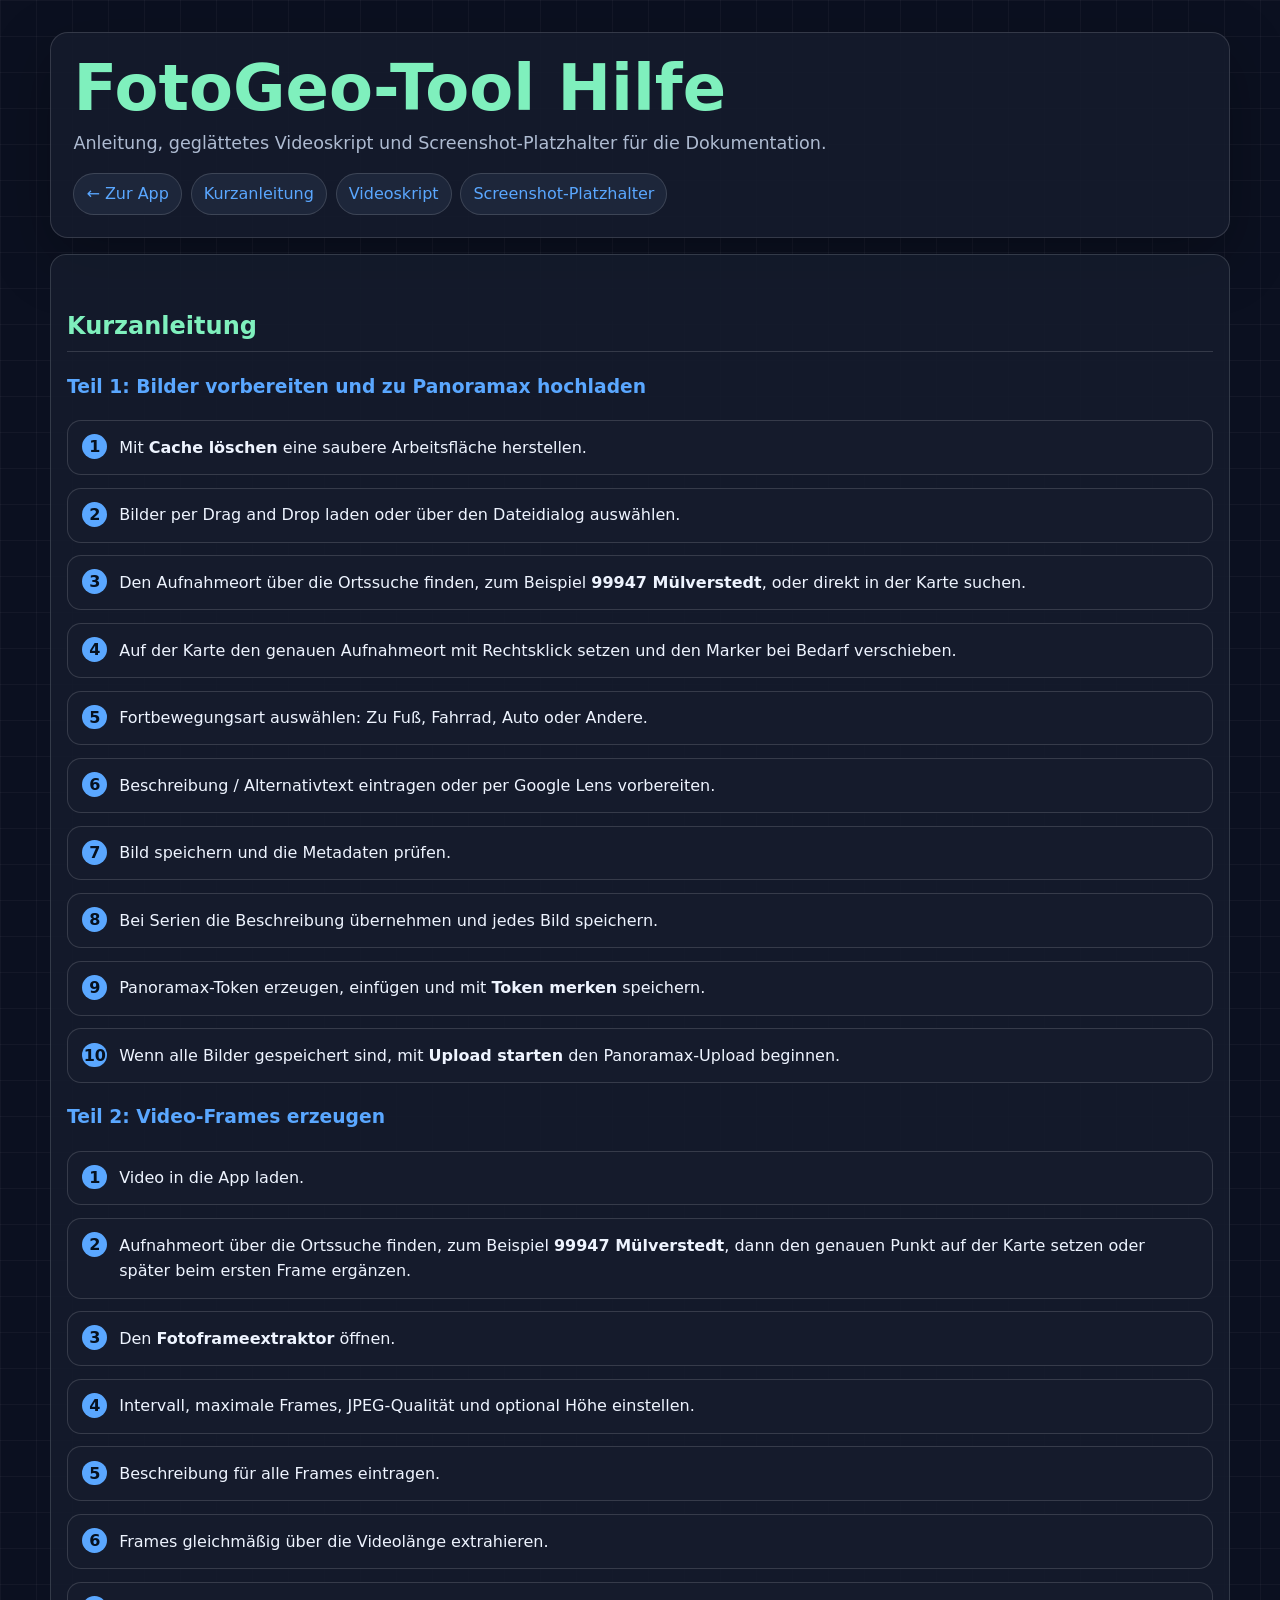
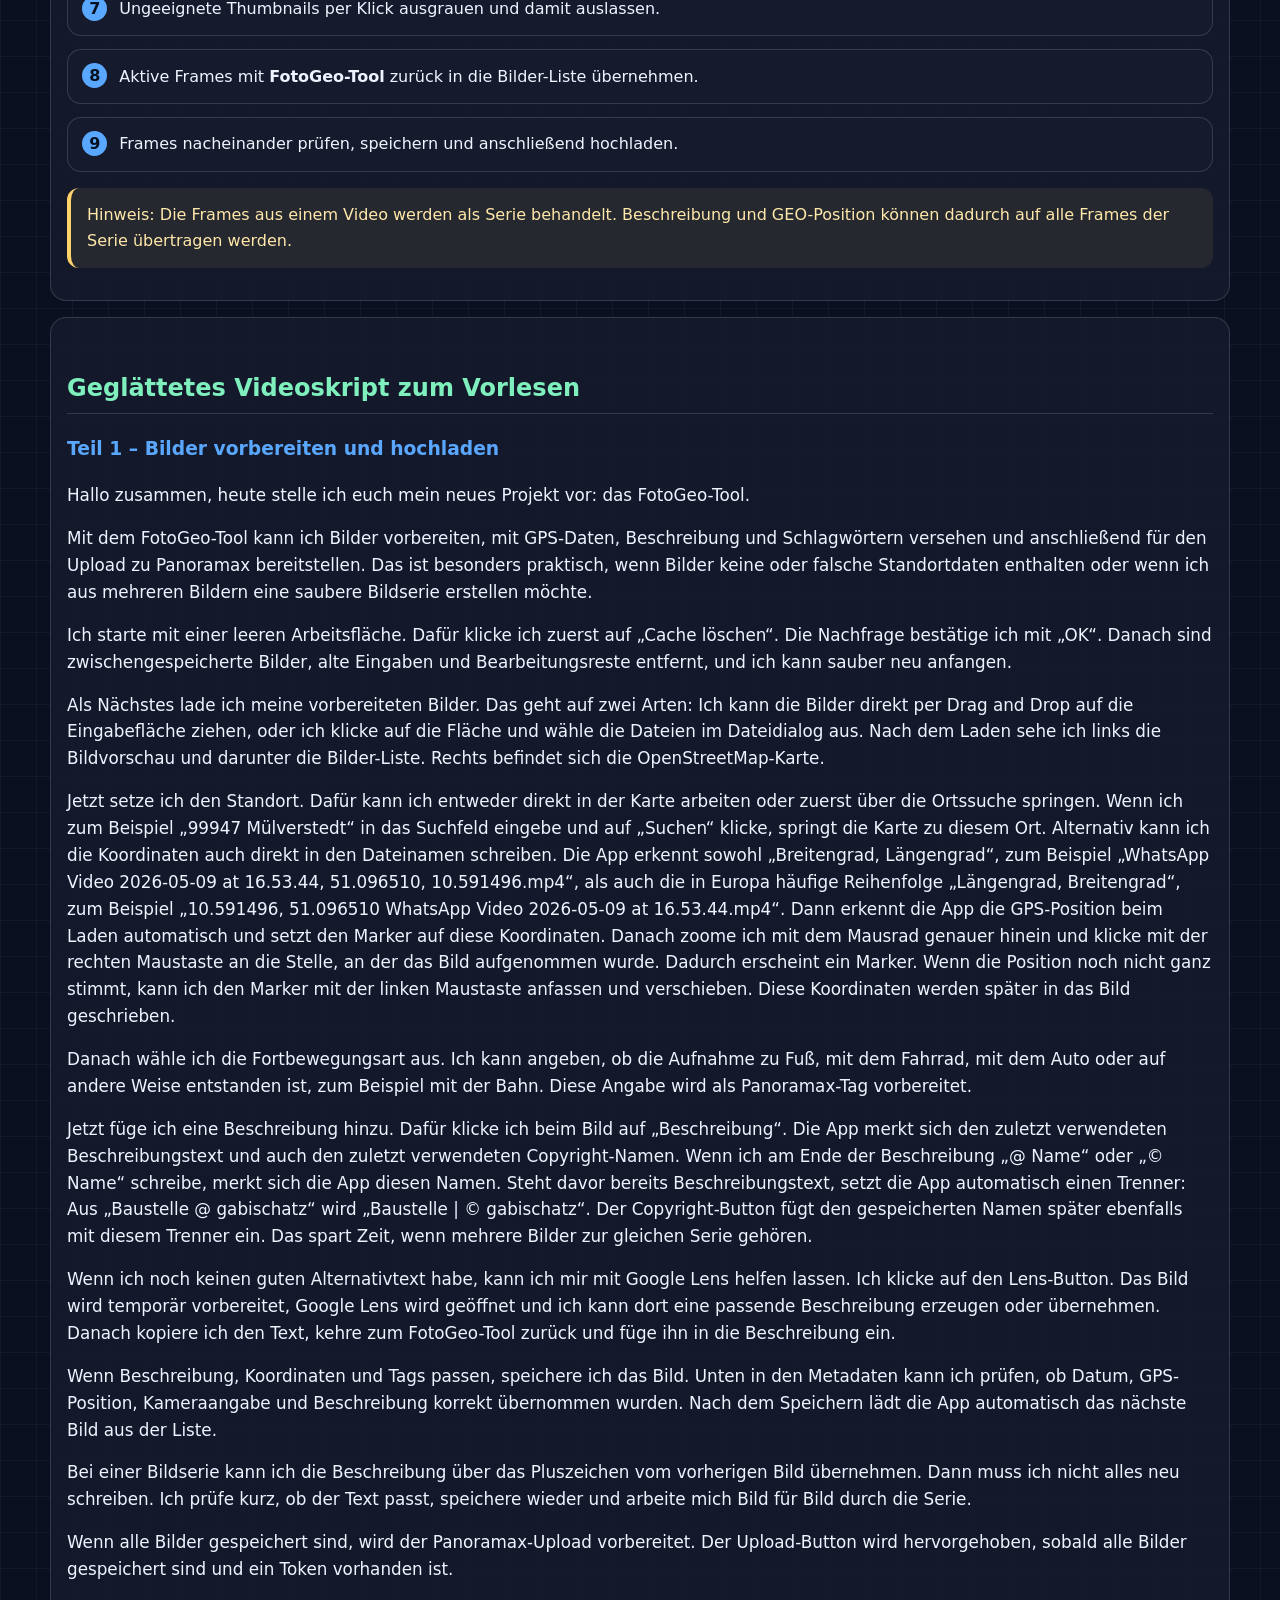
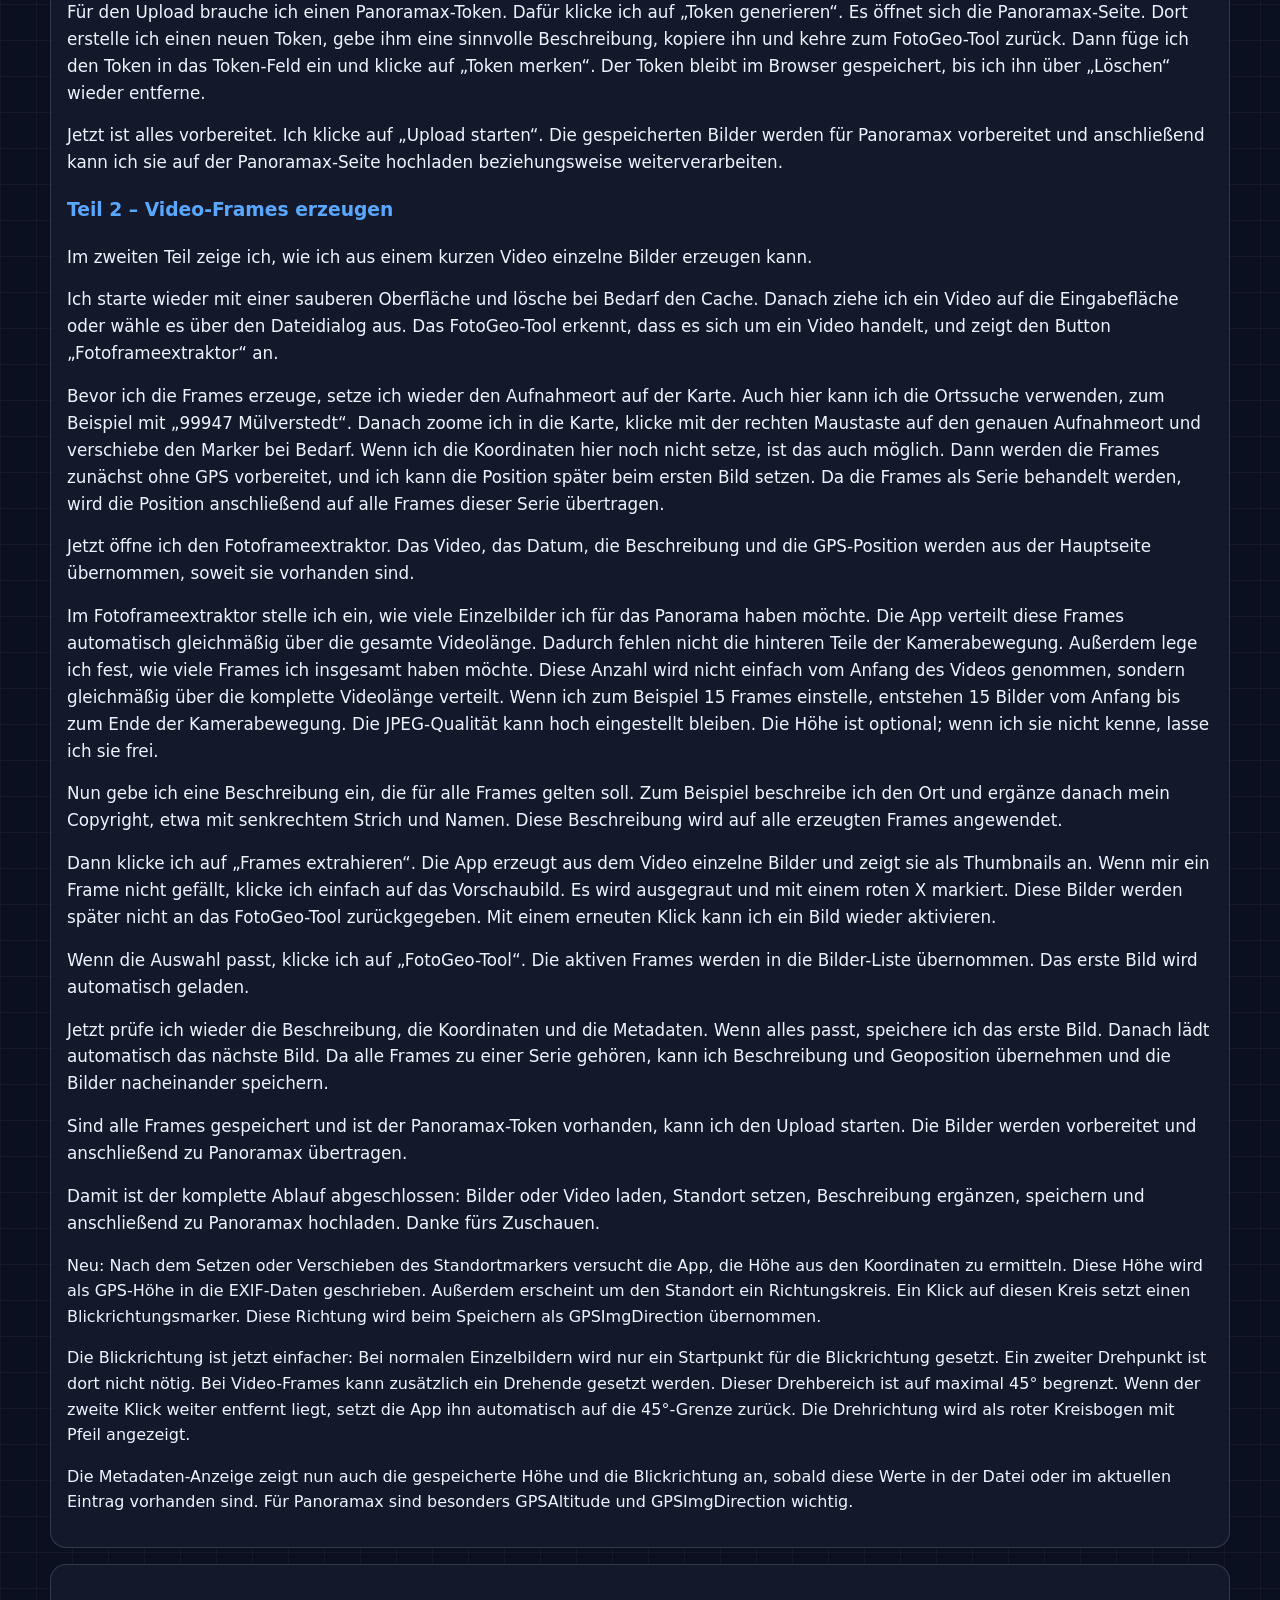
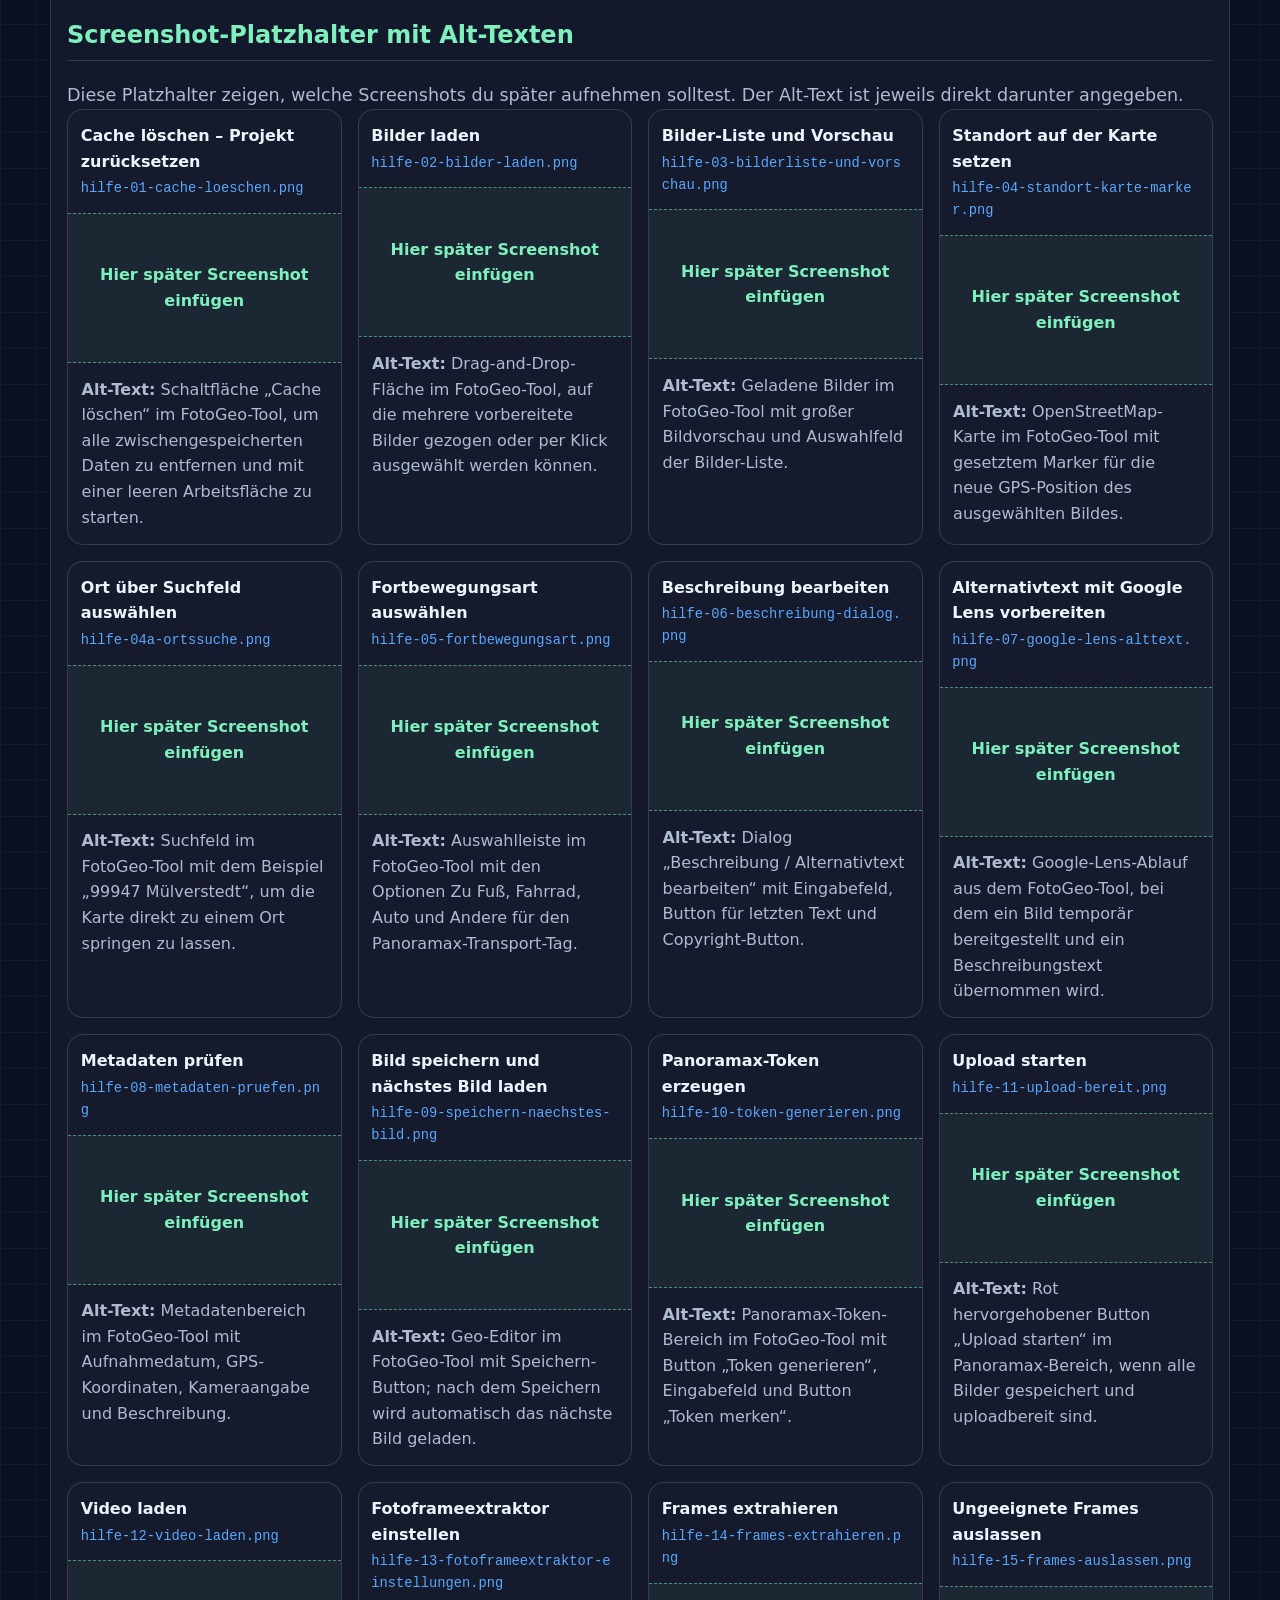
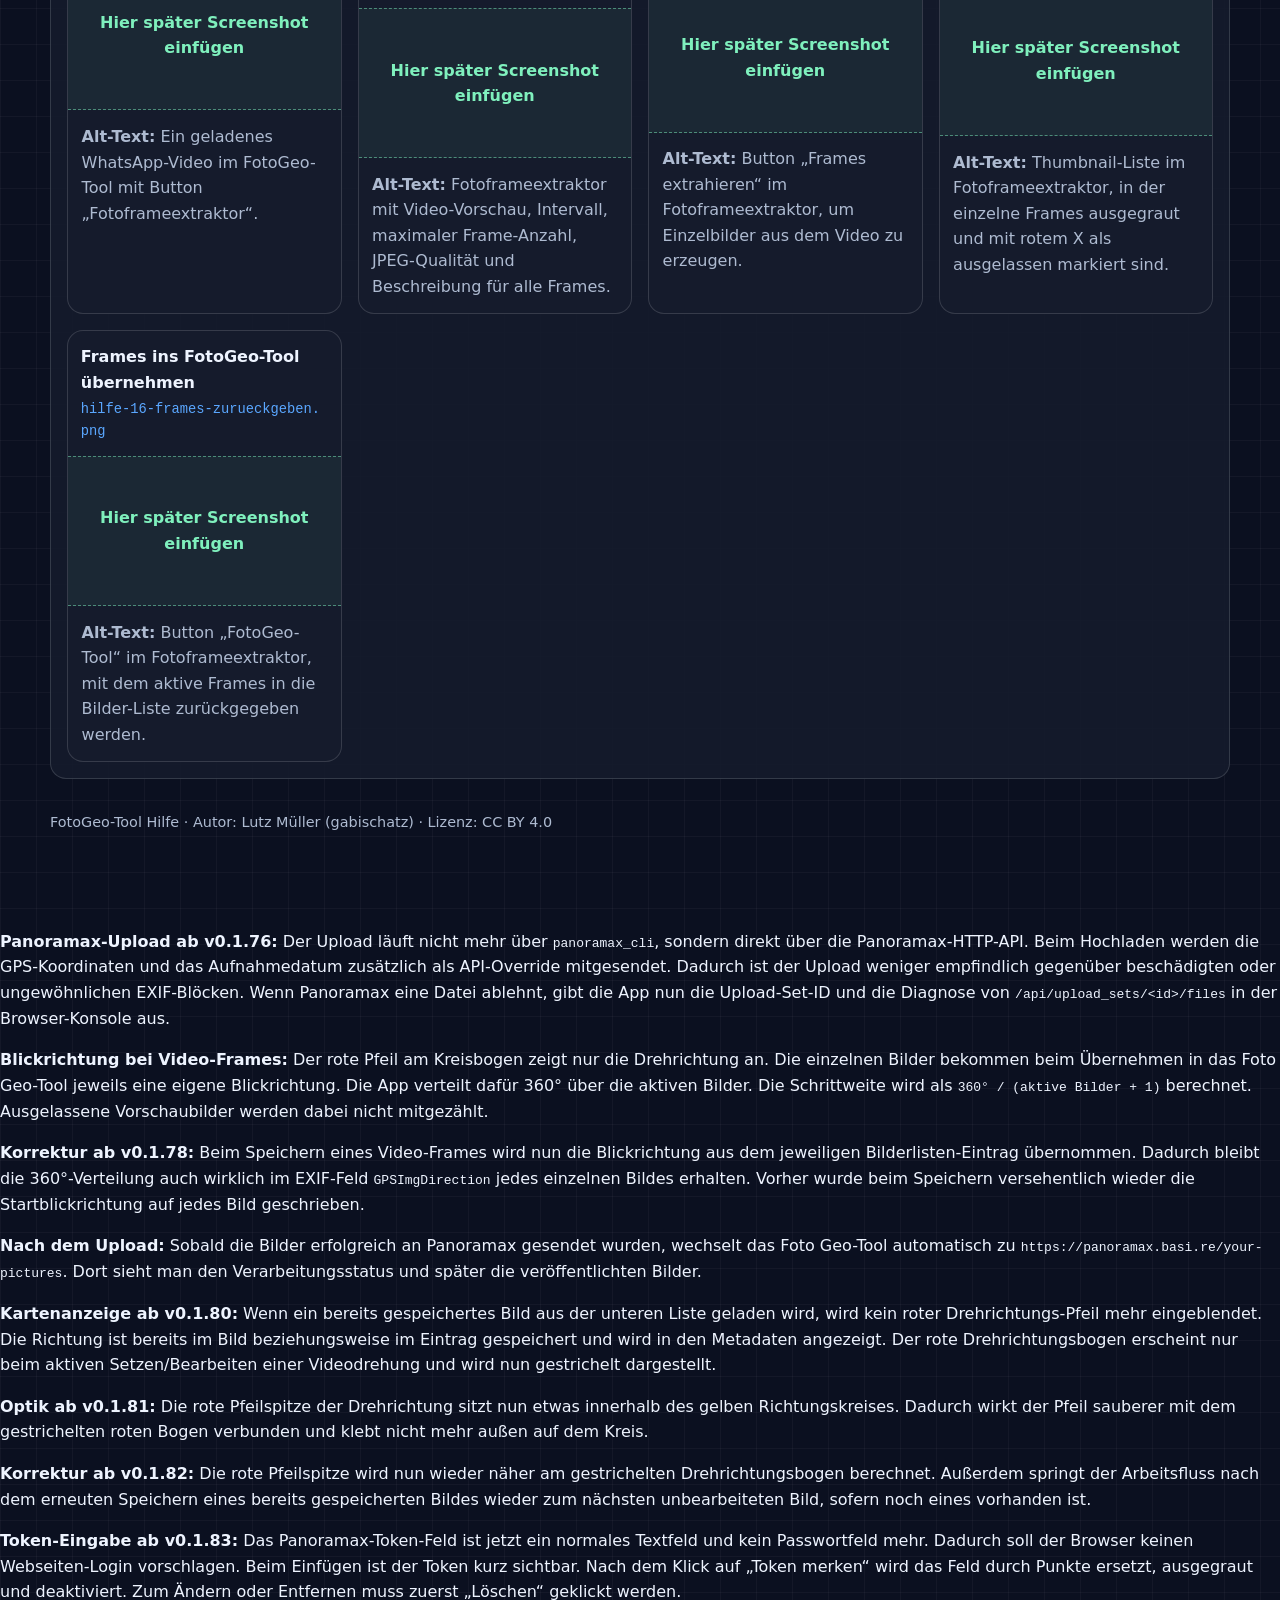
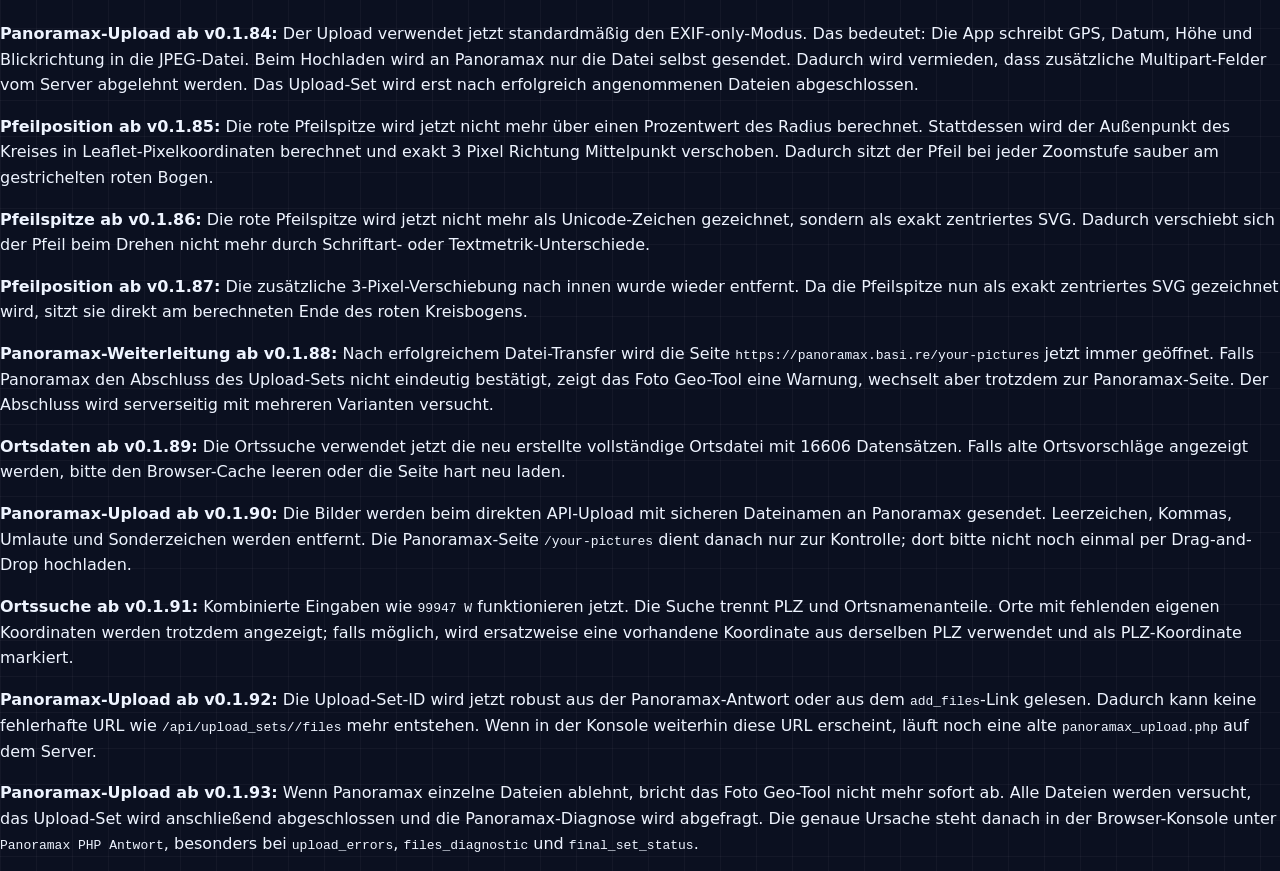
==== commit 46b80639: "Add files via upload git init git add . git commit -m "Initial commit Foto Geo-Tool v0.1.91" git " ====
--- a/hilfe.html
+++ b/hilfe.html
@@ -9,7 +9,7 @@
 <meta name="robots" content="index, follow">
 <meta name="license" content="CC BY 4.0">
 <link rel="license" href="https://creativecommons.org/licenses/by/4.0/deed.de">
-<link rel="canonical" href="https://gabischatz.de.cool/FotoGeoTool/hilfe.html">
+<link rel="canonical" href="https://overpass-osm.de.cool/FotoGeoTool/hilfe.html">
 <title>FotoGeo-Tool Hilfe – Anleitung und Videoskript</title>
 <style>
 :root {
@@ -454,7 +454,9 @@
     </footer>
   </main>
 
-<!-- v0.1.75: icon.svg/Favicon im Hauptdokument ergänzt. -->
+<!-- v0.1.75: icon.svg/Favicon im Hauptdokument ergänzt.      0.1.97, 15.5.2026 // UTC+2 Deutschland
+      - BEREINIGUNG: Canonical/Links auf overpass-osm.de.cool aktualisiert.
+-->
 
 <p><strong>Panoramax-Upload ab v0.1.76:</strong> Der Upload läuft nicht mehr über <code>panoramax_cli</code>, sondern direkt über die Panoramax-HTTP-API. Beim Hochladen werden die GPS-Koordinaten und das Aufnahmedatum zusätzlich als API-Override mitgesendet. Dadurch ist der Upload weniger empfindlich gegenüber beschädigten oder ungewöhnlichen EXIF-Blöcken. Wenn Panoramax eine Datei ablehnt, gibt die App nun die Upload-Set-ID und die Diagnose von <code>/api/upload_sets/&lt;id&gt;/files</code> in der Browser-Konsole aus.</p>
 
@@ -489,5 +491,7 @@
 <p><strong>Ortsdaten ab v0.1.89:</strong> Die Ortssuche verwendet jetzt die neu erstellte vollständige Ortsdatei mit 16606 Datensätzen. Falls alte Ortsvorschläge angezeigt werden, bitte den Browser-Cache leeren oder die Seite hart neu laden.</p>
 <p><strong>Panoramax-Upload ab v0.1.90:</strong> Die Bilder werden beim direkten API-Upload mit sicheren Dateinamen an Panoramax gesendet. Leerzeichen, Kommas, Umlaute und Sonderzeichen werden entfernt. Die Panoramax-Seite <code>/your-pictures</code> dient danach nur zur Kontrolle; dort bitte nicht noch einmal per Drag-and-Drop hochladen.</p>
 <p><strong>Ortssuche ab v0.1.91:</strong> Kombinierte Eingaben wie <code>99947 W</code> funktionieren jetzt. Die Suche trennt PLZ und Ortsnamenanteile. Orte mit fehlenden eigenen Koordinaten werden trotzdem angezeigt; falls möglich, wird ersatzweise eine vorhandene Koordinate aus derselben PLZ verwendet und als PLZ-Koordinate markiert.</p>
+<p><strong>Panoramax-Upload ab v0.1.92:</strong> Die Upload-Set-ID wird jetzt robust aus der Panoramax-Antwort oder aus dem <code>add_files</code>-Link gelesen. Dadurch kann keine fehlerhafte URL wie <code>/api/upload_sets//files</code> mehr entstehen. Wenn in der Konsole weiterhin diese URL erscheint, läuft noch eine alte <code>panoramax_upload.php</code> auf dem Server.</p>
+<p><strong>Panoramax-Upload ab v0.1.93:</strong> Wenn Panoramax einzelne Dateien ablehnt, bricht das Foto Geo-Tool nicht mehr sofort ab. Alle Dateien werden versucht, das Upload-Set wird anschließend abgeschlossen und die Panoramax-Diagnose wird abgefragt. Die genaue Ursache steht danach in der Browser-Konsole unter <code>Panoramax PHP Antwort</code>, besonders bei <code>upload_errors</code>, <code>files_diagnostic</code> und <code>final_set_status</code>.</p>
 </body>
 </html>
